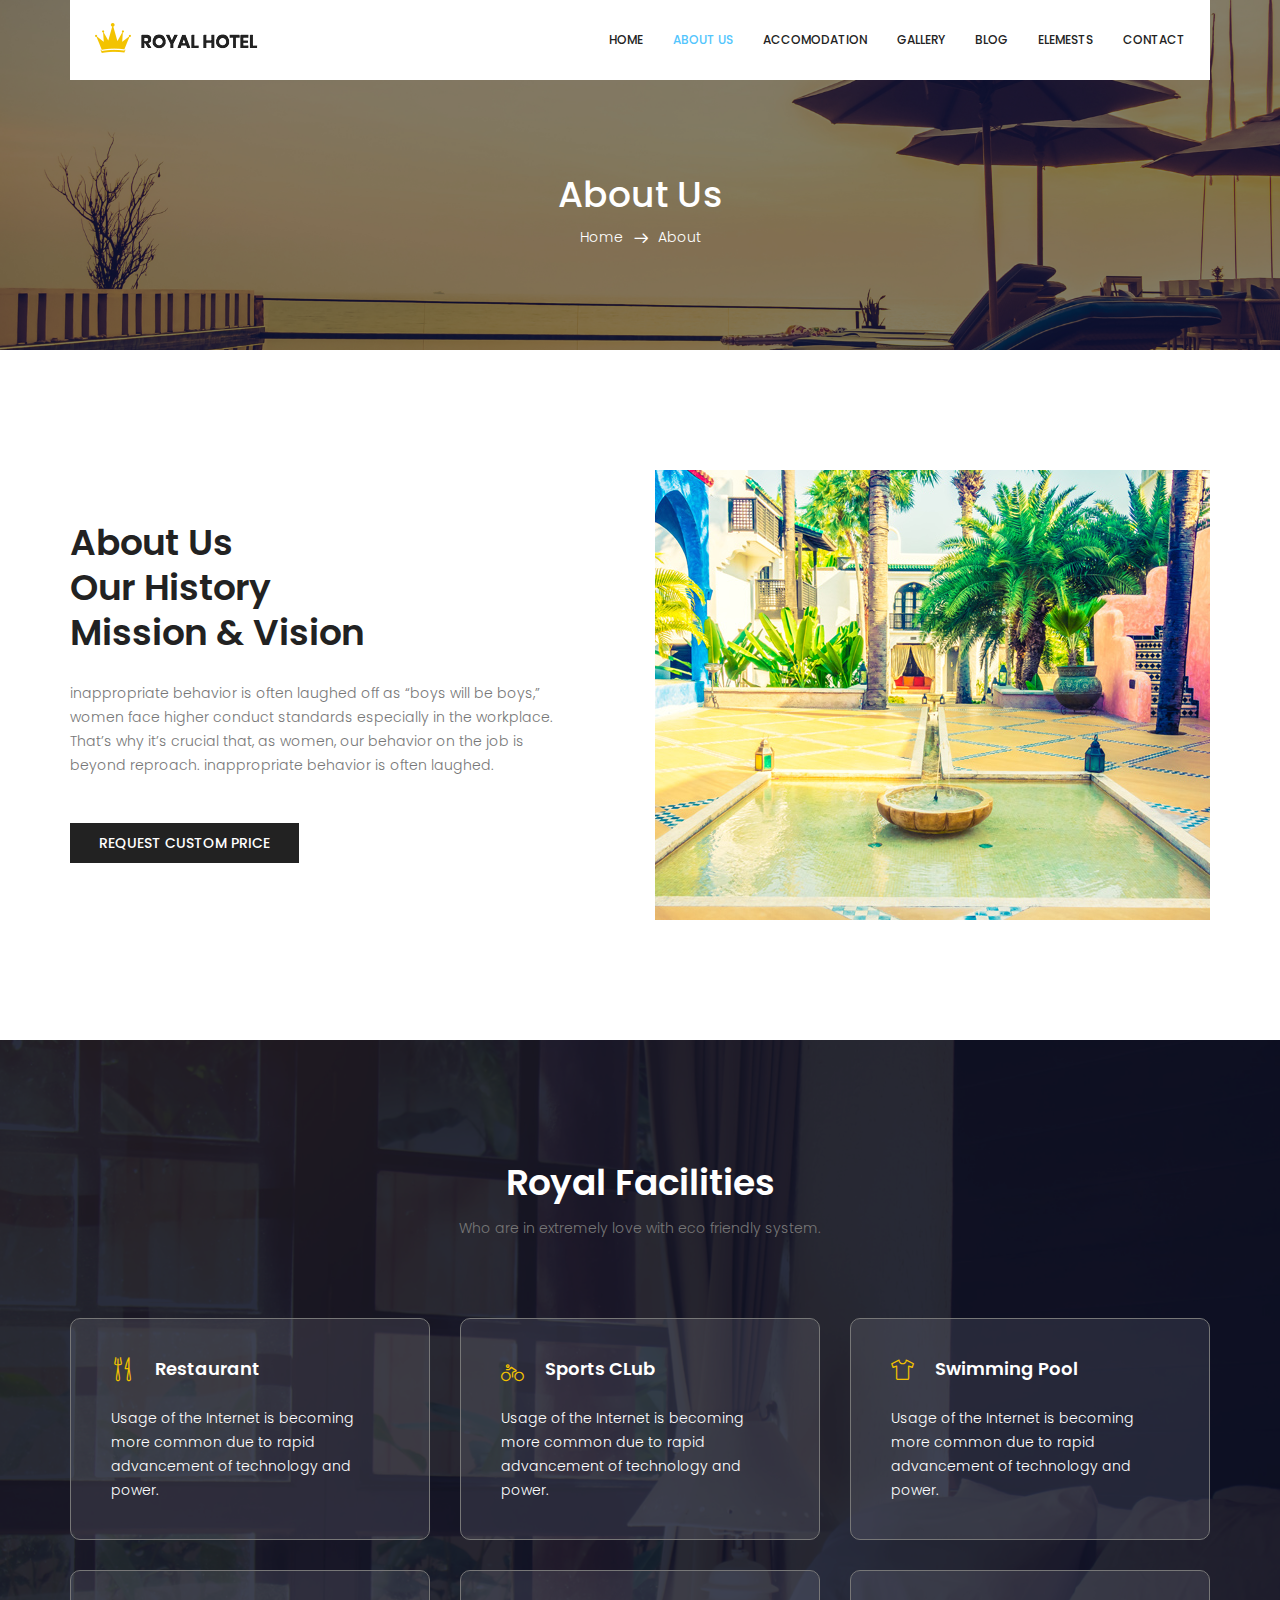
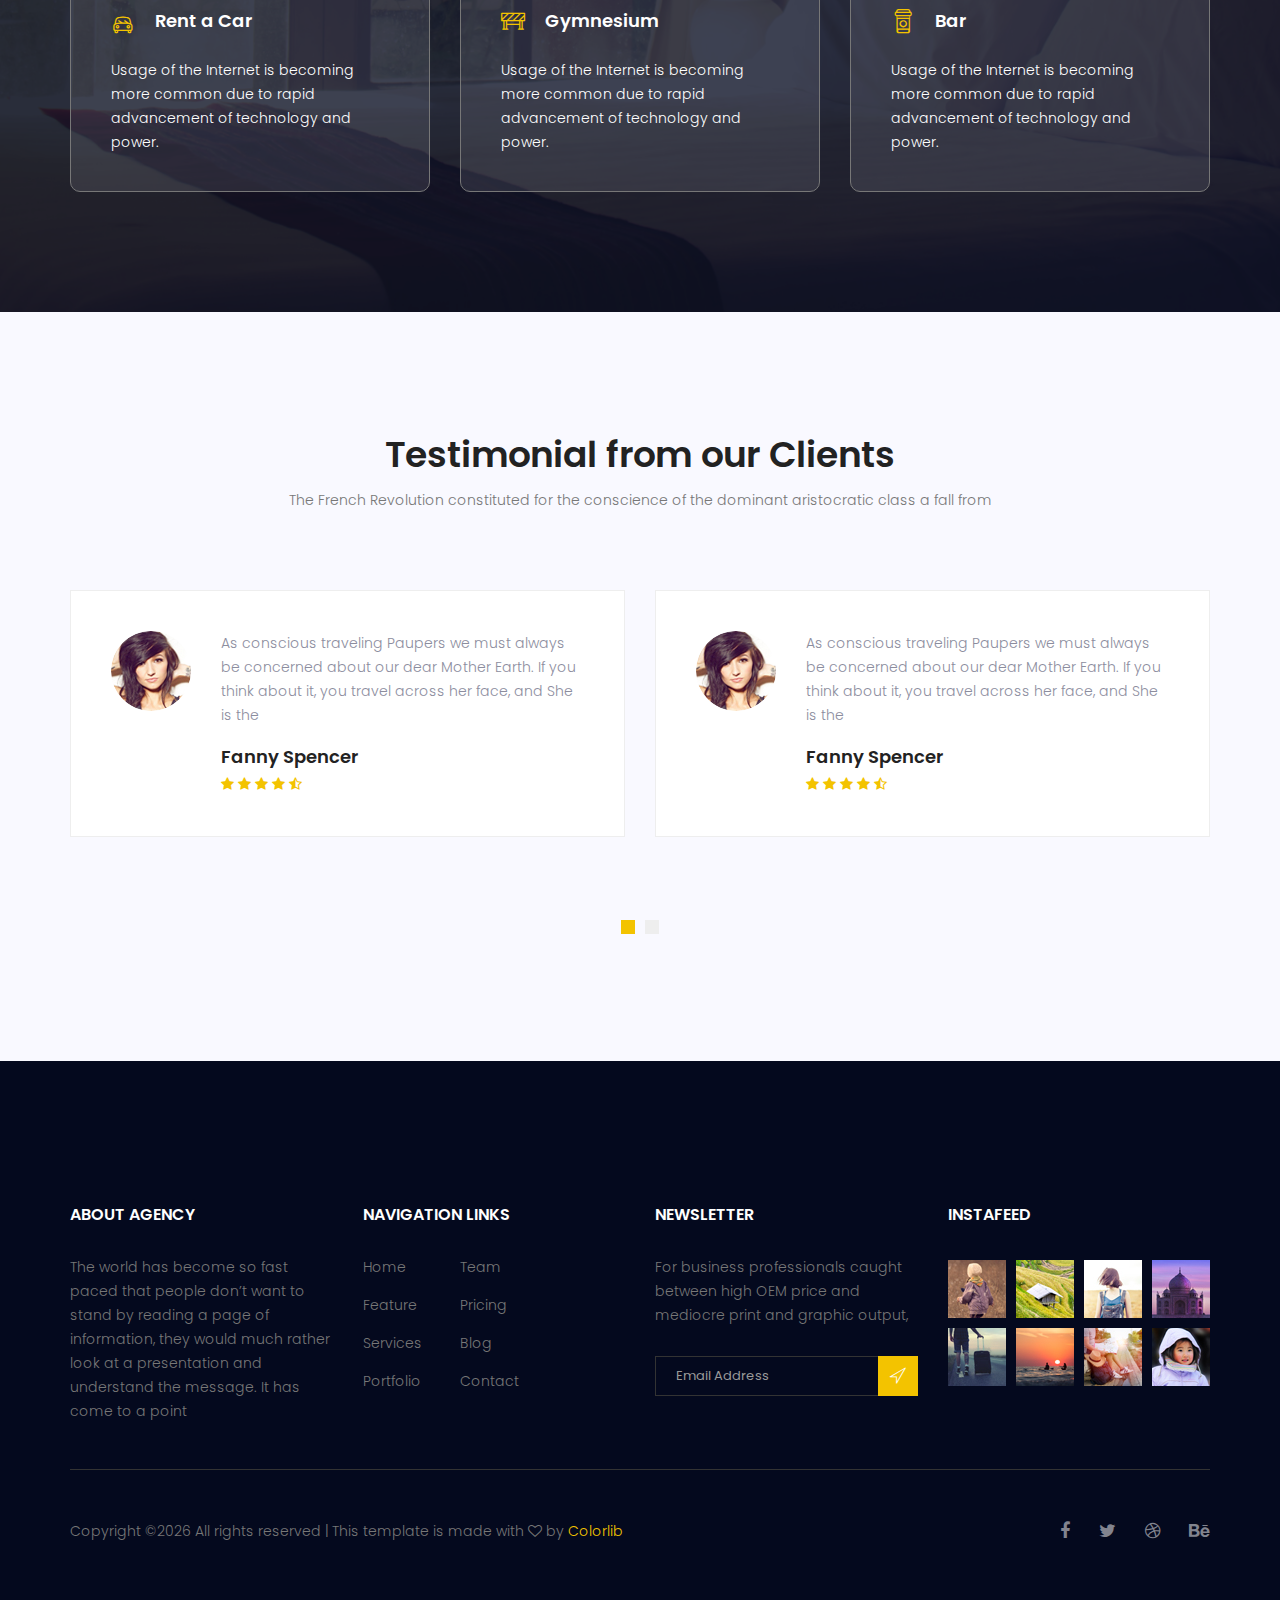
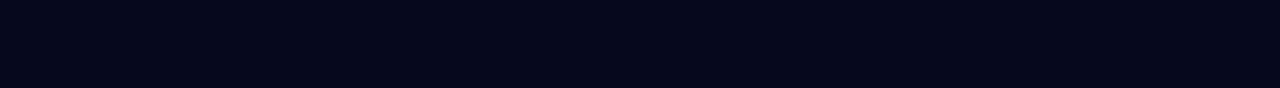
==== about.html @ d8315444 "Add files via upload" ====
<!doctype html>
<html lang="en">
    <head>
        <!-- Required meta tags -->
        <meta charset="utf-8">
        <meta name="viewport" content="width=device-width, initial-scale=1, shrink-to-fit=no">
        <link rel="icon" href="image/favicon.png" type="image/png">
        <title>Royal Hotel</title>
        <!-- Bootstrap CSS -->
        <link rel="stylesheet" href="css/bootstrap.css">
        <link rel="stylesheet" href="vendors/linericon/style.css">
        <link rel="stylesheet" href="css/font-awesome.min.css">
        <link rel="stylesheet" href="vendors/bootstrap-datepicker/bootstrap-datetimepicker.min.css">
        <link rel="stylesheet" href="vendors/nice-select/css/nice-select.css">
        <link rel="stylesheet" href="vendors/owl-carousel/owl.carousel.min.css">
        <!-- main css -->
        <link rel="stylesheet" href="css/style.css">
        <link rel="stylesheet" href="css/responsive.css">
    </head>
    <body>
        <!--================Header Area =================-->
        <header class="header_area">
            <div class="container">
                <nav class="navbar navbar-expand-lg navbar-light">
                    <!-- Brand and toggle get grouped for better mobile display -->
                    <a class="navbar-brand logo_h" href="index.html"><img src="image/Logo.png" alt=""></a>
                    <button class="navbar-toggler" type="button" data-toggle="collapse" data-target="#navbarSupportedContent" aria-controls="navbarSupportedContent" aria-expanded="false" aria-label="Toggle navigation">
                        <span class="icon-bar"></span>
                        <span class="icon-bar"></span>
                        <span class="icon-bar"></span>
                    </button>
                    <!-- Collect the nav links, forms, and other content for toggling -->
                    <div class="collapse navbar-collapse offset" id="navbarSupportedContent">
                        <ul class="nav navbar-nav menu_nav ml-auto">
                            <li class="nav-item"><a class="nav-link" href="index.html">Home</a></li> 
                            <li class="nav-item active"><a class="nav-link" href="about.html">About us</a></li>
                            <li class="nav-item"><a class="nav-link" href="accomodation.html">Accomodation</a></li>
                            <li class="nav-item"><a class="nav-link" href="gallery.html">Gallery</a></li>
                            <li class="nav-item submenu dropdown">
                                <a href="#" class="nav-link dropdown-toggle" data-toggle="dropdown" role="button" aria-haspopup="true" aria-expanded="false">Blog</a>
                                <ul class="dropdown-menu">
                                    <li class="nav-item"><a class="nav-link" href="blog.html">Blog</a></li>
                                    <li class="nav-item"><a class="nav-link" href="blog-single.html">Blog Details</a></li>
                                </ul>
                            </li> 
                            <li class="nav-item"><a class="nav-link" href="elements.html">Elemests</a></li>
                            <li class="nav-item"><a class="nav-link" href="contact.html">Contact</a></li>
                        </ul>
                    </div> 
                </nav>
            </div>
        </header>
        <!--================Header Area =================-->
        
        <!--================Breadcrumb Area =================-->
        <section class="breadcrumb_area">
            <div class="overlay bg-parallax" data-stellar-ratio="0.8" data-stellar-vertical-offset="0" data-background=""></div>
            <div class="container">
                <div class="page-cover text-center">
                    <h2 class="page-cover-tittle">About Us</h2>
                    <ol class="breadcrumb">
                        <li><a href="index.html">Home</a></li>
                        <li class="active">About</li>
                    </ol>
                </div>
            </div>
        </section>
        <!--================Breadcrumb Area =================-->
        
        <!--================ About History Area  =================-->
        <section class="about_history_area section_gap">
            <div class="container">
                <div class="row">
                    <div class="col-md-6 d_flex align-items-center">
                        <div class="about_content ">
                            <h2 class="title title_color">About Us <br>Our History<br>Mission & Vision</h2>
                            <p>inappropriate behavior is often laughed off as “boys will be boys,” women face higher conduct standards especially in the workplace. That’s why it’s crucial that, as women, our behavior on the job is beyond reproach. inappropriate behavior is often laughed.</p>
                            <a href="#" class="button_hover theme_btn_two">Request Custom Price</a>
                        </div>
                    </div>
                    <div class="col-md-6">
                        <img class="img-fluid" src="image/about_bg.jpg" alt="img">
                    </div>
                </div>
            </div>
        </section>
        <!--================ About History Area  =================-->
        
        <!--================ Facilities Area  =================-->
        <section class="facilities_area section_gap">
            <div class="overlay bg-parallax" data-stellar-ratio="0.8" data-stellar-vertical-offset="0" data-background="">  
            </div>
            <div class="container">
                <div class="section_title text-center">
                    <h2 class="title_w">Royal Facilities</h2>
                    <p>Who are in extremely love with eco friendly system.</p>
                </div>
                <div class="row mb_30">
                    <div class="col-lg-4 col-md-6">
                        <div class="facilities_item">
                            <h4 class="sec_h4"><i class="lnr lnr-dinner"></i>Restaurant</h4>
                            <p>Usage of the Internet is becoming more common due to rapid advancement of technology and power.</p>
                        </div>
                    </div>
                    <div class="col-lg-4 col-md-6">
                        <div class="facilities_item">
                            <h4 class="sec_h4"><i class="lnr lnr-bicycle"></i>Sports CLub</h4>
                            <p>Usage of the Internet is becoming more common due to rapid advancement of technology and power.</p>
                        </div>
                    </div>
                    <div class="col-lg-4 col-md-6">
                        <div class="facilities_item">
                            <h4 class="sec_h4"><i class="lnr lnr-shirt"></i>Swimming Pool</h4>
                            <p>Usage of the Internet is becoming more common due to rapid advancement of technology and power.</p>
                        </div>
                    </div>
                    <div class="col-lg-4 col-md-6">
                        <div class="facilities_item">
                            <h4 class="sec_h4"><i class="lnr lnr-car"></i>Rent a Car</h4>
                            <p>Usage of the Internet is becoming more common due to rapid advancement of technology and power.</p>
                        </div>
                    </div>
                    <div class="col-lg-4 col-md-6">
                        <div class="facilities_item">
                            <h4 class="sec_h4"><i class="lnr lnr-construction"></i>Gymnesium</h4>
                            <p>Usage of the Internet is becoming more common due to rapid advancement of technology and power.</p>
                        </div>
                    </div>
                    <div class="col-lg-4 col-md-6">
                        <div class="facilities_item">
                            <h4 class="sec_h4"><i class="lnr lnr-coffee-cup"></i>Bar</h4>
                            <p>Usage of the Internet is becoming more common due to rapid advancement of technology and power.</p>
                        </div>
                    </div>
                </div>
            </div>
        </section>
        <!--================ Facilities Area  =================-->
        
        <!--================ Testimonial Area  =================-->
        <section class="testimonial_area section_gap">
            <div class="container">
                <div class="section_title text-center">
                    <h2 class="title_color">Testimonial from our Clients</h2>
                    <p>The French Revolution constituted for the conscience of the dominant aristocratic class a fall from </p>
                </div>
                <div class="testimonial_slider owl-carousel">
                    <div class="media testimonial_item">
                        <img class="rounded-circle" src="image/testtimonial-1.jpg" alt="">
                        <div class="media-body">
                            <p>As conscious traveling Paupers we must always be concerned about our dear Mother Earth. If you think about it, you travel across her face, and She is the </p>
                            <a href="#"><h4 class="sec_h4">Fanny Spencer</h4></a>
                            <div class="star">
                                <a href="#"><i class="fa fa-star"></i></a>
                                <a href="#"><i class="fa fa-star"></i></a>
                                <a href="#"><i class="fa fa-star"></i></a>
                                <a href="#"><i class="fa fa-star"></i></a>
                                <a href="#"><i class="fa fa-star-half-o"></i></a>
                            </div>
                        </div>
                    </div>    
                    <div class="media testimonial_item">
                        <img class="rounded-circle" src="image/testtimonial-1.jpg" alt="">
                        <div class="media-body">
                            <p>As conscious traveling Paupers we must always be concerned about our dear Mother Earth. If you think about it, you travel across her face, and She is the </p>
                            <a href="#"><h4 class="sec_h4">Fanny Spencer</h4></a>
                            <div class="star">
                                <a href="#"><i class="fa fa-star"></i></a>
                                <a href="#"><i class="fa fa-star"></i></a>
                                <a href="#"><i class="fa fa-star"></i></a>
                                <a href="#"><i class="fa fa-star"></i></a>
                                <a href="#"><i class="fa fa-star-half-o"></i></a>
                            </div>
                        </div>
                    </div>
                    <div class="media testimonial_item">
                        <img class="rounded-circle" src="image/testtimonial-1.jpg" alt="">
                        <div class="media-body">
                            <p>As conscious traveling Paupers we must always be concerned about our dear Mother Earth. If you think about it, you travel across her face, and She is the </p>
                            <a href="#"><h4 class="sec_h4">Fanny Spencer</h4></a>
                            <div class="star">
                                <a href="#"><i class="fa fa-star"></i></a>
                                <a href="#"><i class="fa fa-star"></i></a>
                                <a href="#"><i class="fa fa-star"></i></a>
                                <a href="#"><i class="fa fa-star"></i></a>
                                <a href="#"><i class="fa fa-star-half-o"></i></a>
                            </div>
                        </div>
                    </div>    
                    <div class="media testimonial_item">
                        <img class="rounded-circle" src="image/testtimonial-1.jpg" alt="">
                        <div class="media-body">
                            <p>As conscious traveling Paupers we must always be concerned about our dear Mother Earth. If you think about it, you travel across her face, and She is the </p>
                            <a href="#"><h4 class="sec_h4">Fanny Spencer</h4></a>
                            <div class="star">
                                <a href="#"><i class="fa fa-star"></i></a>
                                <a href="#"><i class="fa fa-star"></i></a>
                                <a href="#"><i class="fa fa-star"></i></a>
                                <a href="#"><i class="fa fa-star"></i></a>
                                <a href="#"><i class="fa fa-star-half-o"></i></a>
                            </div>
                        </div>
                    </div>
                </div>
            </div>
        </section>
        <!--================ Testimonial Area  =================-->
        
        <!--================ start footer Area  =================-->	
        <footer class="footer-area section_gap">
            <div class="container">
                <div class="row">
                    <div class="col-lg-3  col-md-6 col-sm-6">
                        <div class="single-footer-widget">
                            <h6 class="footer_title">About Agency</h6>
                            <p>The world has become so fast paced that people don’t want to stand by reading a page of information, they would much rather look at a presentation and understand the message. It has come to a point </p>
                        </div>
                    </div>
                    <div class="col-lg-3 col-md-6 col-sm-6">
                        <div class="single-footer-widget">
                            <h6 class="footer_title">Navigation Links</h6>
                            <div class="row">
                                <div class="col-4">
                                    <ul class="list_style">
                                        <li><a href="#">Home</a></li>
                                        <li><a href="#">Feature</a></li>
                                        <li><a href="#">Services</a></li>
                                        <li><a href="#">Portfolio</a></li>
                                    </ul>
                                </div>
                                <div class="col-4">
                                    <ul class="list_style">
                                        <li><a href="#">Team</a></li>
                                        <li><a href="#">Pricing</a></li>
                                        <li><a href="#">Blog</a></li>
                                        <li><a href="#">Contact</a></li>
                                    </ul>
                                </div>										
                            </div>							
                        </div>
                    </div>							
                    <div class="col-lg-3 col-md-6 col-sm-6">
                        <div class="single-footer-widget">
                            <h6 class="footer_title">Newsletter</h6>
                            <p>For business professionals caught between high OEM price and mediocre print and graphic output, </p>		
                            <div id="mc_embed_signup">
                                <form target="_blank" action="https://spondonit.us12.list-manage.com/subscribe/post?u=1462626880ade1ac87bd9c93a&amp;id=92a4423d01" method="get" class="subscribe_form relative">
                                    <div class="input-group d-flex flex-row">
                                        <input name="EMAIL" placeholder="Email Address" onfocus="this.placeholder = ''" onblur="this.placeholder = 'Email Address '" required="" type="email">
                                        <button class="btn sub-btn"><span class="lnr lnr-location"></span></button>		
                                    </div>									
                                    <div class="mt-10 info"></div>
                                </form>
                            </div>
                        </div>
                    </div>
                    <div class="col-lg-3 col-md-6 col-sm-6">
                        <div class="single-footer-widget instafeed">
                            <h6 class="footer_title">InstaFeed</h6>
                            <ul class="list_style instafeed d-flex flex-wrap">
                                <li><img src="image/instagram/Image-01.jpg" alt=""></li>
                                <li><img src="image/instagram/Image-02.jpg" alt=""></li>
                                <li><img src="image/instagram/Image-03.jpg" alt=""></li>
                                <li><img src="image/instagram/Image-04.jpg" alt=""></li>
                                <li><img src="image/instagram/Image-05.jpg" alt=""></li>
                                <li><img src="image/instagram/Image-06.jpg" alt=""></li>
                                <li><img src="image/instagram/Image-07.jpg" alt=""></li>
                                <li><img src="image/instagram/Image-08.jpg" alt=""></li>
                            </ul>
                        </div>
                    </div>						
                </div>
                <div class="border_line"></div>
                <div class="row footer-bottom d-flex justify-content-between align-items-center">
                    <p class="col-lg-8 col-sm-12 footer-text m-0"><!-- Link back to Colorlib can't be removed. Template is licensed under CC BY 3.0. -->
Copyright &copy;<script>document.write(new Date().getFullYear());</script> All rights reserved | This template is made with <i class="fa fa-heart-o" aria-hidden="true"></i> by <a href="https://colorlib.com" target="_blank">Colorlib</a>
<!-- Link back to Colorlib can't be removed. Template is licensed under CC BY 3.0. --></p>
                    <div class="col-lg-4 col-sm-12 footer-social">
                        <a href="#"><i class="fa fa-facebook"></i></a>
                        <a href="#"><i class="fa fa-twitter"></i></a>
                        <a href="#"><i class="fa fa-dribbble"></i></a>
                        <a href="#"><i class="fa fa-behance"></i></a>
                    </div>
                </div>
            </div>
        </footer>
		<!--================ End footer Area  =================-->
        
        
        <!-- Optional JavaScript -->
        <!-- jQuery first, then Popper.js, then Bootstrap JS -->
        <script src="js/jquery-3.2.1.min.js"></script>
        <script src="js/popper.js"></script>
        <script src="js/bootstrap.min.js"></script>
        <script src="vendors/owl-carousel/owl.carousel.min.js"></script>
        <script src="js/jquery.ajaxchimp.min.js"></script>
        <script src="vendors/bootstrap-datepicker/bootstrap-datetimepicker.min.js"></script>
        <script src="vendors/nice-select/js/jquery.nice-select.js"></script>
        <script src="js/mail-script.js"></script>
        <script src="js/stellar.js"></script>
        <script src="vendors/lightbox/simpleLightbox.min.js"></script>
        <script src="js/custom.js"></script>
    </body>
</html>
---- vendors/linericon/style.css ----
@font-face {
	font-family: 'Linearicons-Free';
	src:url('fonts/Linearicons-Free.eot?w118d');
	src:url('fonts/Linearicons-Free.eot?#iefixw118d') format('embedded-opentype'),
		url('fonts/Linearicons-Free.woff2?w118d') format('woff2'),
		url('fonts/Linearicons-Free.woff?w118d') format('woff'),
		url('fonts/Linearicons-Free.ttf?w118d') format('truetype'),
		url('fonts/Linearicons-Free.svg?w118d#Linearicons-Free') format('svg');
	font-weight: normal;
	font-style: normal;
}

.lnr {
	font-family: 'Linearicons-Free';
	speak: none;
	font-style: normal;
	font-weight: normal;
	font-variant: normal;
	text-transform: none;
	line-height: 1;

	/* Better Font Rendering =========== */
	-webkit-font-smoothing: antialiased;
	-moz-osx-font-smoothing: grayscale;
}

.lnr-home:before {
	content: "\e800";
}
.lnr-apartment:before {
	content: "\e801";
}
.lnr-pencil:before {
	content: "\e802";
}
.lnr-magic-wand:before {
	content: "\e803";
}
.lnr-drop:before {
	content: "\e804";
}
.lnr-lighter:before {
	content: "\e805";
}
.lnr-poop:before {
	content: "\e806";
}
.lnr-sun:before {
	content: "\e807";
}
.lnr-moon:before {
	content: "\e808";
}
.lnr-cloud:before {
	content: "\e809";
}
.lnr-cloud-upload:before {
	content: "\e80a";
}
.lnr-cloud-download:before {
	content: "\e80b";
}
.lnr-cloud-sync:before {
	content: "\e80c";
}
.lnr-cloud-check:before {
	content: "\e80d";
}
.lnr-database:before {
	content: "\e80e";
}
.lnr-lock:before {
	content: "\e80f";
}
.lnr-cog:before {
	content: "\e810";
}
.lnr-trash:before {
	content: "\e811";
}
.lnr-dice:before {
	content: "\e812";
}
.lnr-heart:before {
	content: "\e813";
}
.lnr-star:before {
	content: "\e814";
}
.lnr-star-half:before {
	content: "\e815";
}
.lnr-star-empty:before {
	content: "\e816";
}
.lnr-flag:before {
	content: "\e817";
}
.lnr-envelope:before {
	content: "\e818";
}
.lnr-paperclip:before {
	content: "\e819";
}
.lnr-inbox:before {
	content: "\e81a";
}
.lnr-eye:before {
	content: "\e81b";
}
.lnr-printer:before {
	content: "\e81c";
}
.lnr-file-empty:before {
	content: "\e81d";
}
.lnr-file-add:before {
	content: "\e81e";
}
.lnr-enter:before {
	content: "\e81f";
}
.lnr-exit:before {
	content: "\e820";
}
.lnr-graduation-hat:before {
	content: "\e821";
}
.lnr-license:before {
	content: "\e822";
}
.lnr-music-note:before {
	content: "\e823";
}
.lnr-film-play:before {
	content: "\e824";
}
.lnr-camera-video:before {
	content: "\e825";
}
.lnr-camera:before {
	content: "\e826";
}
.lnr-picture:before {
	content: "\e827";
}
.lnr-book:before {
	content: "\e828";
}
.lnr-bookmark:before {
	content: "\e829";
}
.lnr-user:before {
	content: "\e82a";
}
.lnr-users:before {
	content: "\e82b";
}
.lnr-shirt:before {
	content: "\e82c";
}
.lnr-store:before {
	content: "\e82d";
}
.lnr-cart:before {
	content: "\e82e";
}
.lnr-tag:before {
	content: "\e82f";
}
.lnr-phone-handset:before {
	content: "\e830";
}
.lnr-phone:before {
	content: "\e831";
}
.lnr-pushpin:before {
	content: "\e832";
}
.lnr-map-marker:before {
	content: "\e833";
}
.lnr-map:before {
	content: "\e834";
}
.lnr-location:before {
	content: "\e835";
}
.lnr-calendar-full:before {
	content: "\e836";
}
.lnr-keyboard:before {
	content: "\e837";
}
.lnr-spell-check:before {
	content: "\e838";
}
.lnr-screen:before {
	content: "\e839";
}
.lnr-smartphone:before {
	content: "\e83a";
}
.lnr-tablet:before {
	content: "\e83b";
}
.lnr-laptop:before {
	content: "\e83c";
}
.lnr-laptop-phone:before {
	content: "\e83d";
}
.lnr-power-switch:before {
	content: "\e83e";
}
.lnr-bubble:before {
	content: "\e83f";
}
.lnr-heart-pulse:before {
	content: "\e840";
}
.lnr-construction:before {
	content: "\e841";
}
.lnr-pie-chart:before {
	content: "\e842";
}
.lnr-chart-bars:before {
	content: "\e843";
}
.lnr-gift:before {
	content: "\e844";
}
.lnr-diamond:before {
	content: "\e845";
}
.lnr-linearicons:before {
	content: "\e846";
}
.lnr-dinner:before {
	content: "\e847";
}
.lnr-coffee-cup:before {
	content: "\e848";
}
.lnr-leaf:before {
	content: "\e849";
}
.lnr-paw:before {
	content: "\e84a";
}
.lnr-rocket:before {
	content: "\e84b";
}
.lnr-briefcase:before {
	content: "\e84c";
}
.lnr-bus:before {
	content: "\e84d";
}
.lnr-car:before {
	content: "\e84e";
}
.lnr-train:before {
	content: "\e84f";
}
.lnr-bicycle:before {
	content: "\e850";
}
.lnr-wheelchair:before {
	content: "\e851";
}
.lnr-select:before {
	content: "\e852";
}
.lnr-earth:before {
	content: "\e853";
}
.lnr-smile:before {
	content: "\e854";
}
.lnr-sad:before {
	content: "\e855";
}
.lnr-neutral:before {
	content: "\e856";
}
.lnr-mustache:before {
	content: "\e857";
}
.lnr-alarm:before {
	content: "\e858";
}
.lnr-bullhorn:before {
	content: "\e859";
}
.lnr-volume-high:before {
	content: "\e85a";
}
.lnr-volume-medium:before {
	content: "\e85b";
}
.lnr-volume-low:before {
	content: "\e85c";
}
.lnr-volume:before {
	content: "\e85d";
}
.lnr-mic:before {
	content: "\e85e";
}
.lnr-hourglass:before {
	content: "\e85f";
}
.lnr-undo:before {
	content: "\e860";
}
.lnr-redo:before {
	content: "\e861";
}
.lnr-sync:before {
	content: "\e862";
}
.lnr-history:before {
	content: "\e863";
}
.lnr-clock:before {
	content: "\e864";
}
.lnr-download:before {
	content: "\e865";
}
.lnr-upload:before {
	content: "\e866";
}
.lnr-enter-down:before {
	content: "\e867";
}
.lnr-exit-up:before {
	content: "\e868";
}
.lnr-bug:before {
	content: "\e869";
}
.lnr-code:before {
	content: "\e86a";
}
.lnr-link:before {
	content: "\e86b";
}
.lnr-unlink:before {
	content: "\e86c";
}
.lnr-thumbs-up:before {
	content: "\e86d";
}
.lnr-thumbs-down:before {
	content: "\e86e";
}
.lnr-magnifier:before {
	content: "\e86f";
}
.lnr-cross:before {
	content: "\e870";
}
.lnr-menu:before {
	content: "\e871";
}
.lnr-list:before {
	content: "\e872";
}
.lnr-chevron-up:before {
	content: "\e873";
}
.lnr-chevron-down:before {
	content: "\e874";
}
.lnr-chevron-left:before {
	content: "\e875";
}
.lnr-chevron-right:before {
	content: "\e876";
}
.lnr-arrow-up:before {
	content: "\e877";
}
.lnr-arrow-down:before {
	content: "\e878";
}
.lnr-arrow-left:before {
	content: "\e879";
}
.lnr-arrow-right:before {
	content: "\e87a";
}
.lnr-move:before {
	content: "\e87b";
}
.lnr-warning:before {
	content: "\e87c";
}
.lnr-question-circle:before {
	content: "\e87d";
}
.lnr-menu-circle:before {
	content: "\e87e";
}
.lnr-checkmark-circle:before {
	content: "\e87f";
}
.lnr-cross-circle:before {
	content: "\e880";
}
.lnr-plus-circle:before {
	content: "\e881";
}
.lnr-circle-minus:before {
	content: "\e882";
}
.lnr-arrow-up-circle:before {
	content: "\e883";
}
.lnr-arrow-down-circle:before {
	content: "\e884";
}
.lnr-arrow-left-circle:before {
	content: "\e885";
}
.lnr-arrow-right-circle:before {
	content: "\e886";
}
.lnr-chevron-up-circle:before {
	content: "\e887";
}
.lnr-chevron-down-circle:before {
	content: "\e888";
}
.lnr-chevron-left-circle:before {
	content: "\e889";
}
.lnr-chevron-right-circle:before {
	content: "\e88a";
}
.lnr-crop:before {
	content: "\e88b";
}
.lnr-frame-expand:before {
	content: "\e88c";
}
.lnr-frame-contract:before {
	content: "\e88d";
}
.lnr-layers:before {
	content: "\e88e";
}
.lnr-funnel:before {
	content: "\e88f";
}
.lnr-text-format:before {
	content: "\e890";
}
.lnr-text-format-remove:before {
	content: "\e891";
}
.lnr-text-size:before {
	content: "\e892";
}
.lnr-bold:before {
	content: "\e893";
}
.lnr-italic:before {
	content: "\e894";
}
.lnr-underline:before {
	content: "\e895";
}
.lnr-strikethrough:before {
	content: "\e896";
}
.lnr-highlight:before {
	content: "\e897";
}
.lnr-text-align-left:before {
	content: "\e898";
}
.lnr-text-align-center:before {
	content: "\e899";
}
.lnr-text-align-right:before {
	content: "\e89a";
}
.lnr-text-align-justify:before {
	content: "\e89b";
}
.lnr-line-spacing:before {
	content: "\e89c";
}
.lnr-indent-increase:before {
	content: "\e89d";
}
.lnr-indent-decrease:before {
	content: "\e89e";
}
.lnr-pilcrow:before {
	content: "\e89f";
}
.lnr-direction-ltr:before {
	content: "\e8a0";
}
.lnr-direction-rtl:before {
	content: "\e8a1";
}
.lnr-page-break:before {
	content: "\e8a2";
}
.lnr-sort-alpha-asc:before {
	content: "\e8a3";
}
.lnr-sort-amount-asc:before {
	content: "\e8a4";
}
.lnr-hand:before {
	content: "\e8a5";
}
.lnr-pointer-up:before {
	content: "\e8a6";
}
.lnr-pointer-right:before {
	content: "\e8a7";
}
.lnr-pointer-down:before {
	content: "\e8a8";
}
.lnr-pointer-left:before {
	content: "\e8a9";
}
---- vendors/nice-select/css/nice-select.css ----
.nice-select {
  -webkit-tap-highlight-color: transparent;
  background-color: #fff;
  border-radius: 5px;
  border: solid 1px #e8e8e8;
  box-sizing: border-box;
  clear: both;
  cursor: pointer;
  display: block;
  float: left;
  font-family: inherit;
  font-size: 14px;
  font-weight: normal;
  height: 42px;
  line-height: 40px;
  outline: none;
  padding-left: 18px;
  padding-right: 30px;
  position: relative;
  text-align: left !important;
  -webkit-transition: all 0.2s ease-in-out;
  transition: all 0.2s ease-in-out;
  -webkit-user-select: none;
     -moz-user-select: none;
      -ms-user-select: none;
          user-select: none;
  white-space: nowrap;
  width: auto; }
  .nice-select:hover {
    border-color: #dbdbdb; }
  .nice-select:active, .nice-select.open, .nice-select:focus {
    border-color: #999; }
  .nice-select:after {
    border-bottom: 2px solid #999;
    border-right: 2px solid #999;
    content: '';
    display: block;
    height: 5px;
    margin-top: -4px;
    pointer-events: none;
    position: absolute;
    right: 12px;
    top: 50%;
    -webkit-transform-origin: 66% 66%;
        -ms-transform-origin: 66% 66%;
            transform-origin: 66% 66%;
    -webkit-transform: rotate(45deg);
        -ms-transform: rotate(45deg);
            transform: rotate(45deg);
    -webkit-transition: all 0.15s ease-in-out;
    transition: all 0.15s ease-in-out;
    width: 5px; }
  .nice-select.open:after {
    -webkit-transform: rotate(-135deg);
        -ms-transform: rotate(-135deg);
            transform: rotate(-135deg); }
  .nice-select.open .list {
    opacity: 1;
    pointer-events: auto;
    -webkit-transform: scale(1) translateY(0);
        -ms-transform: scale(1) translateY(0);
            transform: scale(1) translateY(0); }
  .nice-select.disabled {
    border-color: #ededed;
    color: #999;
    pointer-events: none; }
    .nice-select.disabled:after {
      border-color: #cccccc; }
  .nice-select.wide {
    width: 100%; }
    .nice-select.wide .list {
      left: 0 !important;
      right: 0 !important; }
  .nice-select.right {
    float: right; }
    .nice-select.right .list {
      left: auto;
      right: 0; }
  .nice-select.small {
    font-size: 12px;
    height: 36px;
    line-height: 34px; }
    .nice-select.small:after {
      height: 4px;
      width: 4px; }
    .nice-select.small .option {
      line-height: 34px;
      min-height: 34px; }
  .nice-select .list {
    background-color: #fff;
    border-radius: 5px;
    box-shadow: 0 0 0 1px rgba(68, 68, 68, 0.11);
    box-sizing: border-box;
    margin-top: 4px;
    opacity: 0;
    overflow: hidden;
    padding: 0;
    pointer-events: none;
    position: absolute;
    top: 100%;
    left: 0;
    -webkit-transform-origin: 50% 0;
        -ms-transform-origin: 50% 0;
            transform-origin: 50% 0;
    -webkit-transform: scale(0.75) translateY(-21px);
        -ms-transform: scale(0.75) translateY(-21px);
            transform: scale(0.75) translateY(-21px);
    -webkit-transition: all 0.2s cubic-bezier(0.5, 0, 0, 1.25), opacity 0.15s ease-out;
    transition: all 0.2s cubic-bezier(0.5, 0, 0, 1.25), opacity 0.15s ease-out;
    z-index: 9; }
    .nice-select .list:hover .option:not(:hover) {
      background-color: transparent !important; }
  .nice-select .option {
    cursor: pointer;
    font-weight: 400;
    line-height: 40px;
    list-style: none;
    min-height: 40px;
    outline: none;
    padding-left: 18px;
    padding-right: 29px;
    text-align: left;
    -webkit-transition: all 0.2s;
    transition: all 0.2s; }
    .nice-select .option:hover, .nice-select .option.focus, .nice-select .option.selected.focus {
      background-color: #f6f6f6; }
    .nice-select .option.selected {
      font-weight: bold; }
    .nice-select .option.disabled {
      background-color: transparent;
      color: #999;
      cursor: default; }

.no-csspointerevents .nice-select .list {
  display: none; }

.no-csspointerevents .nice-select.open .list {
  display: block; }
---- css/style.css ----
/*----------------------------------------------------
@File: Default Styles
@Author: Rocky
@URL: http://wethemez.com
Author E-mail: rockybd1995@gmail.com

This file contains the styling for the actual theme, this
is the file you need to edit to change the look of the
theme.
---------------------------------------------------- */
/*=====================================================================
@Template Name: Royal Hotel
@Author: Rocky
@Developed By: Rocky
@Developer URL: http://rocky.wethemez.com
Author E-mail: rockybd1995@gmail.com

@Default Styles

Table of Content:
01/ Variables
02/ predefin
03/ header
04/ button
05/ banner
06/ breadcrumb
07/ about
08/ team
09/ project 
10/ price 
11/ team 
12/ blog 
13/ video  
14/ features  
15/ career  
16/ contact 
17/ footer

=====================================================================*/
/*----------------------------------------------------*/
/*font Variables*/
/*Color Variables*/
/*=================== fonts ====================*/
@import url("https://fonts.googleapis.com/css?family=Poppins:300,400,500,600,700");
.col-md-offset-right-1, .col-lg-offset-right-1 {
  margin-right: 8.33333333%;
}

@import url('https://fonts.googleapis.com/css2?family=Orbitron:wght@400..900&display=swap');


/*---------------------------------------------------- */
/*----------------------------------------------------*/


.orbitron-h2 {
  font-family: "Orbitron", sans-serif;
  font-optical-sizing: auto;
  font-weight: 400;
  font-style: normal;
}

.list_style {
  list-style: none;
  margin: 0px;
  padding: 0px;
}

a {
  text-decoration: none;
  -webkit-transition: all 0.3s ease-in-out;
  -o-transition: all 0.3s ease-in-out;
  transition: all 0.3s ease-in-out;
}

a:hover, a:focus {
  text-decoration: none;
  outline: none;
}

.row.m0 {
  margin: 0px;
}

.p0 {
  padding: 0px;
}

.mt-30 {
  margin-top: 30px;
}

.mt-25 {
  margin-top: 25px;
}

body {
  line-height: 24px;
  font-size: 14px;
  font-family: "Poppins", sans-serif;
  font-weight: 300;
  color: #777777;
}

section {
  background: #fff;
}

h1, h3, h4, h5, h6 {
  font-family: "Poppins", sans-serif;
  font-weight: 600;
}

button:focus {
  outline: none;
}

@media (min-width: 1200px) {
  .container {
    max-width: 1170px;
  }
}

.section_gap {
  padding: 120px 0;
}

.d_flex {
  display: -webkit-box;
  display: -ms-flexbox;
  display: flex;
}

.row_reverse {
  -webkit-box-orient: horizontal;
  -webkit-box-direction: reverse;
  -ms-flex-direction: row-reverse;
  flex-direction: row-reverse;
}

.mb_30 {
  margin-bottom: -30px;
}

.section_title {
  margin-bottom: 75px;
}

.section_title h2 {
  font-size: 36px;
  line-height: 45px;
  font-weight: 600;
}

.section_title p {
  font-size: 14px;
  line-height: 30px;
  color: #777777;
  margin-bottom: 0px;
}

.title_color {
  color: #222222;
}

.title_w {
  color: #fff;
}

.title {
  font-size: 36px;
  line-height: 45px;
  font-weight: 600;
}

/*---------------------------------------------------- */
/*----------------------------------------------------*/
.theme_btn {
  font-size: 14px;
  line-height: 30px;
  text-transform: uppercase;
  color: #fff;
  font-weight: 600;
  background: #f3c300;
  padding: 5px 30px;
}

.theme_btn:before {
  background: #f8b100;
}

.theme_btn:hover {
  color: #fff;
}

.white_btn {
  background: #fff;
  padding: 0px 40px;
  line-height: 40px;
  font-size: 14px;
  color: #222222;
  font-family: "Poppins", sans-serif;
  font-weight: 500;
}

.button_hover {
  border-radius: 0px;
  position: relative;
  z-index: 1;
  -webkit-transition: all 0.3s linear;
  -o-transition: all 0.3s linear;
  transition: all 0.3s linear;
  overflow: hidden;
  border: 0px;
  display: inline-block;
  text-align: center;
}

.button_hover:before {
  content: "";
  width: 100%;
  height: 100%;
  left: 0;
  top: 0;
  position: absolute;
  -webkit-transform: translateX(-100%);
  -ms-transform: translateX(-100%);
  transform: translateX(-100%);
  z-index: -1;
  background: #f8b100;
  -webkit-transition: all 0.3s linear;
  -o-transition: all 0.3s linear;
  transition: all 0.3s linear;
  opacity: 0;
}

.button_hover:hover {
  color: #fff;
}

.button_hover:hover:before {
  -webkit-transform: translateX(0);
  -ms-transform: translateX(0);
  transform: translateX(0);
  opacity: 1;
}

.theme_btn_two {
  font-size: 14px;
  font-weight: 500;
  line-height: 30px;
  background: #222222;
  color: #fff;
  text-transform: uppercase;
  padding: 5px 29px;
}

.book_now_btn {
  width: 100%;
  display: block;
  background: #f3c300;
  color: #222222;
  text-transform: uppercase;
  font-size: 14px;
  line-height: 30px;
  font-weight: 500;
  padding: 5px 20px;
}

/*---------------------------------------------------- */
/*----------------------------------------------------*/
/*============== header css =============*/
.header_area {
  position: absolute;
  top: 0;
  left: 0;
  width: 100%;
  z-index: 20;
}

.header-top {
  padding: 3px 0px;
}

.header-top a {
  color: #fff;
  -webkit-transition: all 0.3s linear;
  -o-transition: all 0.3s linear;
  transition: all 0.3s linear;
}

.header-top a:hover {
  color: #f3c300;
}

.header-top ul {
  padding-left: 0px;
  margin-bottom: 0px;
}

.header-top ul li {
  display: inline-block;
  margin-right: 15px;
}

@media (max-width: 414px) {
  .header-top ul li {
    margin-right: 0px;
  }
}

.header-top .header-top-left a {
  margin-right: 8px;
  font-size: 12px;
  font-weight: 500;
  line-height: 20px;
  display: inline-block;
}

.header-top .header-top-right {
  text-align: right;
}

.header-top .header-top-right .header-social a {
  color: #fff;
  margin-left: 15px;
  -webkit-transition: all 0.3s linear;
  -o-transition: all 0.3s linear;
  transition: all 0.3s linear;
  font-size: 14px;
}

.header-top .header-top-right .header-social a:hover {
  color: #f3c300;
}

.navbar {
  padding: 0px;
  border: 0px;
  border-radius: 0px;
}

.navbar {
  background: #fff;
  padding: 0px 25px;
}

.navbar .logo_h {
  padding-top: 0px;
}

.navbar .menu_nav .nav-item .nav-link {
  font: 500 12px/80px "Poppins", sans-serif;
  color: #222222;
  text-transform: uppercase;
  padding: 0px;
}

.navbar .menu_nav .nav-item .nav-link:after {
  display: none;
}

.navbar .menu_nav .nav-item:hover .nav-link, .navbar .menu_nav .nav-item.active .nav-link {
  color: #52c5fd;
}

.navbar .menu_nav .nav-item.submenu {
  position: relative;
}

.navbar .menu_nav .nav-item.submenu ul {
  border: none;
  padding: 0px;
  border-radius: 0px;
  -webkit-box-shadow: none;
  box-shadow: none;
  margin: 0px;
  background: transparent;
}

@media (min-width: 992px) {
  .navbar .menu_nav .nav-item.submenu ul {
    position: absolute;
    top: 100%;
    left: 0px;
    min-width: 220px;
    text-align: left;
    opacity: 0;
    -webkit-transition: all 300ms ease-in;
    -o-transition: all 300ms ease-in;
    transition: all 300ms ease-in;
    visibility: hidden;
    display: block;
    border: none;
    padding: 0px;
    border-radius: 0px;
  }
}

.navbar .menu_nav .nav-item.submenu ul:before {
  content: "";
  width: 0;
  height: 0;
  border-style: solid;
  border-width: 10px 10px 0 10px;
  border-color: #eeeeee transparent transparent transparent;
  position: absolute;
  right: 24px;
  top: 45px;
  z-index: 3;
  opacity: 0;
  -webkit-transition: all 400ms linear;
  -o-transition: all 400ms linear;
  transition: all 400ms linear;
}

.navbar .menu_nav .nav-item.submenu ul .nav-item {
  display: block;
  float: none;
  margin-right: 0px;
  border-bottom: 1px solid #ededed;
  margin-left: 0px;
  background: #fff;
  -webkit-transition: all 0.4s linear;
  -o-transition: all 0.4s linear;
  transition: all 0.4s linear;
}

@media (min-width: 992px) {
  .navbar .menu_nav .nav-item.submenu ul .nav-item {
    margin-top: 10px;
  }
}

.navbar .menu_nav .nav-item.submenu ul .nav-item .nav-link {
  line-height: 45px;
  color: #222222;
  padding: 0px 30px;
  -webkit-transition: all 150ms linear;
  -o-transition: all 150ms linear;
  transition: all 150ms linear;
  display: block;
}

.navbar .menu_nav .nav-item.submenu ul .nav-item:last-child {
  border-bottom: none;
}

.navbar .menu_nav .nav-item.submenu ul .nav-item:hover .nav-link {
  background: #f0f0f0;
  color: #52c5fd;
}

@media (min-width: 992px) {
  .navbar .menu_nav .nav-item.submenu:hover ul {
    visibility: visible;
    opacity: 1;
  }
}

.navbar .menu_nav .nav-item.submenu:hover ul .nav-item {
  margin-top: 0px;
}

.navbar .menu_nav .nav-item + li {
  margin-left: 30px;
}

.menu_two {
  background: rgba(255, 255, 255, 0.15);
}

.menu_two .menu_nav .nav-item .nav-link {
  line-height: 60px;
  color: #fff;
}

.navbar_fixed {
  position: fixed;
  width: 100%;
  left: 0;
  background: #fff;
  top: 0;
  top: -50px;
  -webkit-transform: translateY(50px);
  -ms-transform: translateY(50px);
  transform: translateY(50px);
  -webkit-box-shadow: 0 0 30px rgba(0, 0, 0, 0.1);
  box-shadow: 0 0 30px rgba(0, 0, 0, 0.1);
  transition: transform 300ms ease, background 300ms ease, -webkit-transform 300ms ease;
}

.navbar_fixed .navbar {
  background: transparent;
}

.navbar_fixed .header-top {
  display: none;
}

.navbar_fixed.header_two {
  background: rgba(34, 34, 34, 0.9);
}

/*---------------------------------------------------- */
/*----------------------------------------------------*/
/*============= Start banner_area css =============*/
.banner_area {
  background: #04091e;
  position: relative;
  z-index: 1;
}

.banner_area .bg-parallax {
  background: url("../image/banner_star_tours_travel_agency.jpg") no-repeat scroll center 0/cover;
  opacity: 0.50;
}

.banner_area .position {
  width: 100%;
  bottom: 0;
  left: 0;
  position: absolute;
}

.booking_table {
  position: relative;
  overflow: hidden;
  width: 100%;
  min-height: 800px;
}

.overlay {
  position: absolute;
  left: 0;
  right: 0;
  top: 0;
  height: 125%;
  bottom: 0;
  z-index: -1;
}

.banner_content {
  color: #fff;
  margin-bottom: 94px;
}

.banner_content h6 {
  font-size: 14px;
  line-height: 30px;
  text-transform: uppercase;
  letter-spacing: 1.4px;
  font-weight: 400;
}

.banner_content h2 {
  font-family: "Orbitron", sans-serif;
  font-size: 100px;
  line-height: 60px;
  font-weight: 700;
}

.banner_content p {
  font-weight: 300;
  font-size: 14px;
  line-height: 24px;
  padding: 10px 0px 20px;
}

/*============= End banner_area css =============*/
.hotel_booking_table {
  background: #04091e;
  -webkit-box-align: center;
  -ms-flex-align: center;
  align-items: center;
  padding: 40px 50px 30px;
  display: -webkit-box;
  display: -ms-flexbox;
  display: flex;
}

.hotel_booking_table h2 {
  font-size: 24px;
  line-height: 30px;
  color: #fff;
  text-transform: uppercase;
}

.boking_table {
  margin-left: -50px;
}

.book_tabel_item .form-group {
  margin-bottom: 0px;
}

.book_tabel_item .form-group .input-group {
  position: relative;
}

.book_tabel_item .form-group .input-group .form-control {
  border: 1px solid #2b3146;
  background: transparent;
  border-radius: 0px;
  font-size: 13px;
  line-height: 38px;
  padding: 0px 20px;
  color: #777777;
  z-index: 0;
}

.book_tabel_item .form-group .input-group .form-control.placeholder {
  color: #777777;
}

.book_tabel_item .form-group .input-group .form-control:-moz-placeholder {
  color: #777777;
}

.book_tabel_item .form-group .input-group .form-control::-moz-placeholder {
  color: #777777;
}

.book_tabel_item .form-group .input-group .form-control::-webkit-input-placeholder {
  color: #777777;
}

.book_tabel_item .form-group .input-group .form-control:focus {
  outline: none;
  -webkit-box-shadow: none;
  box-shadow: none;
}

.book_tabel_item .form-group .input-group .input-group-addon {
  background: transparent;
  padding: 0px;
  border: 0px;
  position: absolute;
  right: 20px;
  top: 50%;
  -webkit-transform: translateY(-50%);
  -ms-transform: translateY(-50%);
  transform: translateY(-50%);
  color: #777777;
  z-index: 2;
}

.book_tabel_item .input-group {
  margin-bottom: 10px;
}

.book_tabel_item .nice-select {
  background: transparent;
  border-radius: 0px;
  border: 1px solid #2b3146;
  font-size: 13px;
  line-height: 40px;
  height: 40px;
  color: #777;
}

.book_tabel_item .nice-select:after {
  content: "\e874";
  font-family: 'Linearicons-Free';
  font-size: 13px;
  color: #777777;
  border: 0px;
  top: 0;
  margin-top: 0px;
  right: 20px;
  -webkit-transform: rotate(0);
  -ms-transform: rotate(0);
  transform: rotate(0);
  -webkit-transform-origin: 0 0;
  -ms-transform-origin: 0 0;
  transform-origin: 0 0;
}

/*=========== breadcrumb_area css =============*/
.breadcrumb_area {
  position: relative;
  padding: 172px 0px 84px;
  background: #04091e;
  z-index: 1;
  overflow: hidden;
}

.breadcrumb_area .bg-parallax {
  background: url("../image/about_banner.jpg") no-repeat scroll center 0/cover;
  opacity: 0.50;
  z-index: -1;
}

.page-cover-tittle {
  display: block;
  font-size: 36px;
  line-height: 45px;
  color: #fff;
}

.breadcrumb {
  text-align: center;
  background: transparent;
  padding: 0px;
  display: inline-block;
}

.breadcrumb li {
  display: inline-block;
  color: #fff;
}

.breadcrumb li a {
  color: #fff;
}

.breadcrumb li + li:before {
  content: "\e87a";
  font-family: 'Linearicons-Free';
  font-size: 14px;
  font-weight: 600;
  vertical-align: middle;
  margin: 0px 10px 0px 7px;
}

/*============= End banner_area css =============*/
/*=============Blog Banner css =============*/
.blog_banner {
  min-height: 780px;
  overflow: hidden;
}

.blog_banner .bg-parallax {
  background: url(../image/banner/banner-1.jpg) no-repeat scroll center center;
}

.blog_banner .banner_content {
  margin-bottom: 0px;
  margin-top: 106px;
}

.blog_banner .banner_content h4 {
  font-size: 60px;
  line-height: 66px;
  font-weight: bold;
  color: #fff;
  font-family: "Poppins", sans-serif;
}

.blog_banner .banner_content p {
  font-size: 16px;
  padding: 0px;
  margin-bottom: 35px;
}

.f_48 {
  font-size: 48px;
  line-height: 60px;
  font-weight: 700;
}

.blog_banner_two {
  padding: 187px 0px 104px;
}

.blog_banner_two .bg-parallax {
  background: url(../image/banner/banner-2.jpg) no-repeat scroll center top/cover;
}

/*=============End Blog Banner css =============*/
/*---------------------------------------------------- */
/*----------------------------------------------------*/
.accomodation_area{
  background-color: #1b1b1b;

}

.accomodation_title_color{
  color: #f8f8f8;
}

.accomodation_item {
  margin-bottom: 30px;
}

.accomodation_item .hotel_img {
  position: relative;
  margin-bottom: 10px;
  overflow: hidden;
  border-radius: 10px;
}

.accomodation_item .hotel_img img {
  -webkit-transition: all 0.4s linear;
  -o-transition: all 0.4s linear;
  transition: all 0.4s linear;
}

.accomodation_item .hotel_img .theme_btn {
  position: absolute;
  bottom: 20px;
  left: 50%;
  -webkit-transform: translate(-50%);
  -ms-transform: translate(-50%);
  transform: translate(-50%);
  padding: 5px 25px;
  max-width: 128px;
}

.accomodation_item .hotel_img:hover img {
  -webkit-transform: scale(1.19);
  -ms-transform: scale(1.19);
  transform: scale(1.19);
}

.accomodation_item h5 {
  font-size: 24px;
  line-height: 28px;
  color: #52c5fd;
  font-weight: 600;
  margin-bottom: 0px;
}

.accomodation_item h5 small {
  font-weight: 300;
  font-size: 14px;
}

.sec_h4 {
  font-size: 18px;
  line-height: 38px;
  font-weight: 600;
  color: #222222;
  margin-bottom: 0px;
}

.accomodation_two {
  margin-bottom: -40px;
}

.accomodation_two .accomodation_item {
  margin-bottom: 45px;
}

/*=========== Start facilities_area css =============*/
.facilities_area {
  position: relative;
  z-index: 1;
  background: #04091e;
  overflow: hidden;
}

.facilities_area .bg-parallax {
  background: url("../image/facilites_bg.jpg") no-repeat scroll center 0/cover;
  opacity: 0.15;
}

.facilities_item {
  border: 1px solid #777777;
  border-radius: 10px;
  background-color: rgba(249, 249, 255, 0.102);
  padding: 31px 40px 37px;
  color: #fff;
  margin-bottom: 30px;
}

.facilities_item .sec_h4 {
  padding-bottom: 18px;
  color: #fff;
}

.facilities_item .sec_h4 i {
  color: #f3c300;
  font-size: 24px;
  line-height: 38px;
  display: inline-block;
  vertical-align: bottom;
  padding-right: 20px;
}

.facilities_item p {
  font-size: 14px;
  line-height: 24px;
  margin-bottom: 0px;
}

/*=========== End facilities_area css =============*/
/*=========== Start about_history_area css =============*/
.about_content {
  padding-right: 60px;
}

.about_content p {
  padding: 18px 0px 30px;
}

/*=========== End about_history_area css =============*/
.gallery_item {
  margin-bottom: 30px;
}

.gallery_item img {
  max-width: 100%;
}

.gallery_item .gallery_img {
  position: relative;
}

.gallery_item .gallery_img .hover {
  position: absolute;
  left: 0px;
  top: 0px;
  background: rgba(0, 0, 0, 0.5);
  width: 100%;
  text-align: center;
  font-size: 24px;
  height: 100%;
  color: #fff;
  -webkit-transition: all 300ms ease;
  -o-transition: all 300ms ease;
  transition: all 300ms ease;
  opacity: 0;
}

.gallery_item .gallery_img .hover i {
  position: absolute;
  left: 0px;
  top: 50%;
  width: 100%;
  text-align: center;
  -webkit-transform: translateY(-50%);
  -ms-transform: translateY(-50%);
  transform: translateY(-50%);
  color: #fff;
}

.gallery_item .gallery_img:hover .hover {
  opacity: 1;
}

/*---------------------------------------------------- */
/*----------------------------------------------------*/
/*============ testimonial_area css ============*/
.testimonial_area {
  background: #f9f9ff;
}

.testimonial_slider .testimonial_item {
  border: 1px solid #eeeeee;
  background: #fff;
  padding: 40px;
}

.testimonial_slider .testimonial_item img {
  width: auto;
  margin-right: 30px;
}

.testimonial_slider .testimonial_item p {
  color: #8c8d9e;
  font-size: 14px;
  line-height: 24px;
  margin-bottom: 0px;
  padding-bottom: 15px;
}

.testimonial_slider .testimonial_item .sec_h4 {
  line-height: 30px;
  -webkit-transition: all 0.3s linear;
  -o-transition: all 0.3s linear;
  transition: all 0.3s linear;
}

.testimonial_slider .testimonial_item .sec_h4:hover {
  color: #52c5fd;
}

.testimonial_slider .testimonial_item .star a {
  color: #f3c300;
  font-size: 14px;
}

.testimonial_slider .owl-dots {
  text-align: center;
  margin-top: 80px;
}

.testimonial_slider .owl-dots .owl-dot {
  width: 14px;
  height: 14px;
  background: #eeeeee;
  display: inline-block;
  margin: 0px 5px;
  -webkit-transition: all 0.3s linear;
  -o-transition: all 0.3s linear;
  transition: all 0.3s linear;
}

.testimonial_slider .owl-dots .owl-dot.active {
  background: #f3c300;
}

/*---------------------------------------------------- */
/*----------------------------------------------------*/
/*================= latest_blog_area css =============*/
.single-recent-blog-post {
  margin-bottom: 30px;
}

.single-recent-blog-post .thumb {
  overflow: hidden;
}

.single-recent-blog-post .thumb img {
  -webkit-transition: all 0.7s linear;
  -o-transition: all 0.7s linear;
  transition: all 0.7s linear;
}

.single-recent-blog-post .details {
  padding-top: 30px;
}

.single-recent-blog-post .details .sec_h4 {
  line-height: 24px;
  padding: 10px 0px 13px;
  -webkit-transition: all 0.3s linear;
  -o-transition: all 0.3s linear;
  transition: all 0.3s linear;
}

.single-recent-blog-post .details .sec_h4:hover {
  color: #52c5fd;
}

.single-recent-blog-post .date {
  font-size: 14px;
  line-height: 24px;
  font-weight: 400;
}

.single-recent-blog-post:hover img {
  -webkit-transform: scale(1.23) rotate(10deg);
  -ms-transform: scale(1.23) rotate(10deg);
  transform: scale(1.23) rotate(10deg);
}

.tags .tag_btn {
  font-size: 12px;
  font-weight: 500;
  line-height: 20px;
  border: 1px solid #eeeeee;
  display: inline-block;
  padding: 1px 18px;
  text-align: center;
  color: #222222;
}

.tags .tag_btn:before {
  background: #f3c300;
}

.tags .tag_btn + .tag_btn {
  margin-left: 2px;
}

/*========= blog_categorie_area css ===========*/
.blog_categorie_area {
  background: #f9f9ff;
  padding-top: 80px;
}

.categories_post {
  position: relative;
  text-align: center;
  cursor: pointer;
}

.categories_post img {
  max-width: 100%;
}

.categories_post .categories_details {
  position: absolute;
  top: 20px;
  left: 20px;
  right: 20px;
  bottom: 20px;
  background: rgba(34, 34, 34, 0.8);
  color: #fff;
  -webkit-transition: all 0.3s linear;
  -o-transition: all 0.3s linear;
  transition: all 0.3s linear;
  display: -webkit-box;
  display: -ms-flexbox;
  display: flex;
  -webkit-box-align: center;
  -ms-flex-align: center;
  align-items: center;
  -webkit-box-pack: center;
  -ms-flex-pack: center;
  justify-content: center;
}

.categories_post .categories_details h5 {
  margin-bottom: 0px;
  font-size: 18px;
  line-height: 26px;
  text-transform: uppercase;
  color: #fff;
}

.categories_post .categories_details p {
  font-weight: 300;
  font-size: 14px;
  line-height: 26px;
  margin-bottom: 0px;
}

.categories_post .categories_details .border_line {
  margin: 10px 0px;
  background: #fff;
}

.categories_post:hover .categories_details {
  background: rgba(248, 182, 0, 0.85);
}

/*============ blog_left_sidebar css ==============*/
.blog_area {
  background: #f9f9ff;
  padding-top: 80px;
}

.blog_item {
  margin-bottom: 40px;
}

.blog_info {
  padding-top: 30px;
}

.blog_info .post_tag {
  padding-bottom: 20px;
}

.blog_info .post_tag a {
  font: 300 14px/21px "Poppins", sans-serif;
  color: #222222;
}

.blog_info .post_tag a:hover {
  color: #52c5fd;
}

.blog_info .blog_meta li a {
  font: 300 14px/20px "Poppins", sans-serif;
  color: #777777;
  vertical-align: middle;
  padding-bottom: 12px;
  display: inline-block;
}

.blog_info .blog_meta li a i {
  color: #222222;
  font-size: 16px;
  font-weight: 600;
  padding-left: 15px;
  line-height: 20px;
  vertical-align: middle;
}

.blog_info .blog_meta li a:hover {
  color: #52c5fd;
}

.blog_post img {
  max-width: 100%;
}

.blog_details {
  padding-top: 20px;
}

.blog_details h2 {
  font-size: 24px;
  line-height: 36px;
  color: #222222;
  font-weight: 600;
  -webkit-transition: all 0.3s linear;
  -o-transition: all 0.3s linear;
  transition: all 0.3s linear;
}

.blog_details h2:hover {
  color: #52c5fd;
}

.blog_details p {
  margin-bottom: 26px;
}

.view_btn {
  font-size: 14px;
  line-height: 36px;
  display: inline-block;
  color: #222222;
  font-weight: 500;
  padding: 0px 30px;
  background: #fff;
}

.blog_right_sidebar {
  border: 1px solid #eeeeee;
  padding: 30px;
}

.blog_right_sidebar .widget_title {
  font-size: 18px;
  line-height: 25px;
  background: #f3c300;
  text-align: center;
  color: #fff;
  padding: 8px 0px;
  margin-bottom: 30px;
}

.blog_right_sidebar .search_widget .input-group .form-control {
  font-size: 14px;
  line-height: 29px;
  border: 0px;
  width: 100%;
  font-weight: 300;
  color: #fff;
  padding-left: 20px;
  border-radius: 45px;
  z-index: 0;
  background: #f3c300;
}

.blog_right_sidebar .search_widget .input-group .form-control.placeholder {
  color: #fff;
}

.blog_right_sidebar .search_widget .input-group .form-control:-moz-placeholder {
  color: #fff;
}

.blog_right_sidebar .search_widget .input-group .form-control::-moz-placeholder {
  color: #fff;
}

.blog_right_sidebar .search_widget .input-group .form-control::-webkit-input-placeholder {
  color: #fff;
}

.blog_right_sidebar .search_widget .input-group .form-control:focus {
  -webkit-box-shadow: none;
  box-shadow: none;
}

.blog_right_sidebar .search_widget .input-group .btn-default {
  position: absolute;
  right: 20px;
  background: transparent;
  border: 0px;
  -webkit-box-shadow: none;
  box-shadow: none;
  font-size: 14px;
  color: #fff;
  padding: 0px;
  top: 50%;
  -webkit-transform: translateY(-50%);
  -ms-transform: translateY(-50%);
  transform: translateY(-50%);
  z-index: 1;
}

.blog_right_sidebar .author_widget {
  text-align: center;
}

.blog_right_sidebar .author_widget h4 {
  font-size: 18px;
  line-height: 20px;
  color: #222222;
  margin-bottom: 0px;
}

.blog_right_sidebar .author_widget p {
  margin-bottom: 0px;
}

.blog_right_sidebar .author_widget .social_icon {
  padding: 7px 0px 15px;
}

.blog_right_sidebar .author_widget .social_icon a {
  font-size: 14px;
  color: #222222;
  -webkit-transition: all 0.2s linear;
  -o-transition: all 0.2s linear;
  transition: all 0.2s linear;
}

.blog_right_sidebar .author_widget .social_icon a + a {
  margin-left: 20px;
}

.blog_right_sidebar .author_widget .social_icon a:hover {
  color: #52c5fd;
}

.blog_right_sidebar .popular_post_widget .post_item .media-body {
  -webkit-box-pack: center;
  -ms-flex-pack: center;
  justify-content: center;
  -ms-flex-item-align: center;
  align-self: center;
  padding-left: 20px;
}

.blog_right_sidebar .popular_post_widget .post_item .media-body h3 {
  font-size: 14px;
  line-height: 20px;
  color: #222222;
  margin-bottom: 4px;
  -webkit-transition: all 0.3s linear;
  -o-transition: all 0.3s linear;
  transition: all 0.3s linear;
}

.blog_right_sidebar .popular_post_widget .post_item .media-body h3:hover {
  color: #52c5fd;
}

.blog_right_sidebar .popular_post_widget .post_item .media-body p {
  font-size: 12px;
  line-height: 21px;
  margin-bottom: 0px;
}

.blog_right_sidebar .popular_post_widget .post_item + .post_item {
  margin-top: 20px;
}

.blog_right_sidebar .post_category_widget .cat-list li {
  border-bottom: 2px dotted #eee;
  -webkit-transition: all 0.3s ease 0s;
  -o-transition: all 0.3s ease 0s;
  transition: all 0.3s ease 0s;
  padding-bottom: 12px;
}

.blog_right_sidebar .post_category_widget .cat-list li a {
  font-size: 14px;
  line-height: 20px;
  color: #777;
}

.blog_right_sidebar .post_category_widget .cat-list li a p {
  margin-bottom: 0px;
}

.blog_right_sidebar .post_category_widget .cat-list li + li {
  padding-top: 15px;
}

.blog_right_sidebar .post_category_widget .cat-list li:hover {
  border-color: #52c5fd;
}

.blog_right_sidebar .post_category_widget .cat-list li:hover a {
  color: #52c5fd;
}

.blog_right_sidebar .newsletter_widget {
  text-align: center;
}

.blog_right_sidebar .newsletter_widget .form-group {
  margin-bottom: 8px;
}

.blog_right_sidebar .newsletter_widget .input-group-prepend {
  margin-right: -1px;
}

.blog_right_sidebar .newsletter_widget .input-group-text {
  background: #fff;
  border-radius: 0px;
  vertical-align: top;
  font-size: 12px;
  line-height: 36px;
  padding: 0px 0px 0px 15px;
  border: 1px solid #eeeeee;
  border-right: 0px;
}

.blog_right_sidebar .newsletter_widget .form-control {
  font-size: 12px;
  line-height: 24px;
  color: #cccccc;
  border: 1px solid #eeeeee;
  border-left: 0px;
}

.blog_right_sidebar .newsletter_widget .form-control.placeholder {
  color: #cccccc;
}

.blog_right_sidebar .newsletter_widget .form-control:-moz-placeholder {
  color: #cccccc;
}

.blog_right_sidebar .newsletter_widget .form-control::-moz-placeholder {
  color: #cccccc;
}

.blog_right_sidebar .newsletter_widget .form-control::-webkit-input-placeholder {
  color: #cccccc;
}

.blog_right_sidebar .newsletter_widget .form-control:focus {
  outline: none;
  -webkit-box-shadow: none;
  box-shadow: none;
}

.blog_right_sidebar .newsletter_widget .bbtns {
  background: #f8b600;
  color: #fff;
  font-size: 12px;
  line-height: 38px;
  display: inline-block;
  font-weight: 500;
  padding: 0px 24px 0px 24px;
  border-radius: 0;
}

.blog_right_sidebar .newsletter_widget .text-bottom {
  font-size: 12px;
}

.blog_right_sidebar .tag_cloud_widget ul li {
  display: inline-block;
}

.blog_right_sidebar .tag_cloud_widget ul li a {
  display: inline-block;
  border: 1px solid #eee;
  background: #fff;
  padding: 0px 13px;
  margin-bottom: 8px;
  -webkit-transition: all 0.3s ease 0s;
  -o-transition: all 0.3s ease 0s;
  transition: all 0.3s ease 0s;
  color: #222222;
  font-size: 12px;
}

.blog_right_sidebar .tag_cloud_widget ul li a:hover {
  background: #f3c300;
  color: #fff;
}

.blog_right_sidebar .br {
  width: 100%;
  height: 1px;
  background: #eeeeee;
  margin: 30px 0px;
}

.blog-pagination {
  padding-top: 25px;
  padding-bottom: 95px;
}

.blog-pagination .page-link {
  border-radius: 0;
}

.blog-pagination .page-item {
  border: none;
}

.page-link {
  background: transparent;
  font-weight: 400;
}

.blog-pagination .page-item.active .page-link {
  background-color: #f3c300;
  border-color: transparent;
  color: #fff;
}

.blog-pagination .page-link {
  position: relative;
  display: block;
  padding: 0.5rem 0.75rem;
  margin-left: -1px;
  line-height: 1.25;
  color: #8a8a8a;
  border: none;
}

.blog-pagination .page-link .lnr {
  font-weight: 600;
}

.blog-pagination .page-item:last-child .page-link,
.blog-pagination .page-item:first-child .page-link {
  border-radius: 0;
}

.blog-pagination .page-link:hover {
  color: #fff;
  text-decoration: none;
  background-color: #f3c300;
  border-color: #eee;
}

/*============ Start Blog Single Styles  =============*/
.single-post-area {
  padding-top: 80px;
  padding-bottom: 80px;
}

.single-post-area .social-links {
  padding-top: 10px;
}

.single-post-area .social-links li {
  display: inline-block;
  margin-bottom: 10px;
}

.single-post-area .social-links li a {
  color: #cccccc;
  padding: 7px;
  font-size: 14px;
  -webkit-transition: all 0.2s linear;
  -o-transition: all 0.2s linear;
  transition: all 0.2s linear;
}

.single-post-area .social-links li a:hover {
  color: #222222;
}

.single-post-area .blog_details {
  padding-top: 26px;
}

.single-post-area .blog_details p {
  margin-bottom: 10px;
}

.single-post-area .quotes {
  margin-top: 20px;
  margin-bottom: 30px;
  padding: 24px 35px 24px 30px;
  background-color: white;
  -webkit-box-shadow: -20.84px 21.58px 30px 0px rgba(176, 176, 176, 0.1);
  box-shadow: -20.84px 21.58px 30px 0px rgba(176, 176, 176, 0.1);
  font-size: 14px;
  line-height: 24px;
  color: #777;
  font-style: italic;
}

.single-post-area .arrow {
  position: absolute;
}

.single-post-area .arrow .lnr {
  font-size: 20px;
  font-weight: 600;
}

.single-post-area .thumb .overlay-bg {
  background: rgba(0, 0, 0, 0.8);
}

.single-post-area .navigation-area {
  border-top: 1px solid #eee;
  padding-top: 30px;
  margin-top: 60px;
}

.single-post-area .navigation-area p {
  margin-bottom: 0px;
}

.single-post-area .navigation-area h4 {
  font-size: 18px;
  line-height: 25px;
  color: #222222;
  font-weight: 600;
}

.single-post-area .navigation-area .nav-left {
  text-align: left;
}

.single-post-area .navigation-area .nav-left .thumb {
  margin-right: 20px;
  background: #000;
}

.single-post-area .navigation-area .nav-left .thumb img {
  -webkit-transition: all 300ms linear 0s;
  -o-transition: all 300ms linear 0s;
  transition: all 300ms linear 0s;
}

.single-post-area .navigation-area .nav-left .lnr {
  margin-left: 20px;
  opacity: 0;
  -webkit-transition: all 300ms linear 0s;
  -o-transition: all 300ms linear 0s;
  transition: all 300ms linear 0s;
}

.single-post-area .navigation-area .nav-left:hover .lnr {
  opacity: 1;
}

.single-post-area .navigation-area .nav-left:hover .thumb img {
  opacity: .5;
}

@media (max-width: 767px) {
  .single-post-area .navigation-area .nav-left {
    margin-bottom: 30px;
  }
}

.single-post-area .navigation-area .nav-right {
  text-align: right;
}

.single-post-area .navigation-area .nav-right .thumb {
  margin-left: 20px;
  background: #000;
}

.single-post-area .navigation-area .nav-right .thumb img {
  -webkit-transition: all 300ms linear 0s;
  -o-transition: all 300ms linear 0s;
  transition: all 300ms linear 0s;
}

.single-post-area .navigation-area .nav-right .lnr {
  margin-right: 20px;
  opacity: 0;
  -webkit-transition: all 300ms linear 0s;
  -o-transition: all 300ms linear 0s;
  transition: all 300ms linear 0s;
}

.single-post-area .navigation-area .nav-right:hover .lnr {
  opacity: 1;
}

.single-post-area .navigation-area .nav-right:hover .thumb img {
  opacity: .5;
}

@media (max-width: 991px) {
  .single-post-area .sidebar-widgets {
    padding-bottom: 0px;
  }
}

.comments-area {
  background: #fafaff;
  border: 1px solid #eee;
  padding: 50px 30px;
  margin-top: 50px;
}

@media (max-width: 414px) {
  .comments-area {
    padding: 50px 8px;
  }
}

.comments-area h4 {
  text-align: center;
  margin-bottom: 50px;
  color: #222222;
  font-size: 18px;
}

.comments-area h5 {
  font-size: 16px;
  font-weight: 400;
  margin-bottom: 0px;
}

.comments-area a {
  color: #222222;
}

.comments-area .comment-list {
  padding-bottom: 48px;
}

.comments-area .comment-list:last-child {
  padding-bottom: 0px;
}

.comments-area .comment-list.left-padding {
  padding-left: 25px;
}

@media (max-width: 413px) {
  .comments-area .comment-list .single-comment h5 {
    font-size: 12px;
  }
  .comments-area .comment-list .single-comment .date {
    font-size: 11px;
  }
  .comments-area .comment-list .single-comment .comment {
    font-size: 10px;
  }
}

.comments-area .thumb {
  margin-right: 20px;
}

.comments-area .date {
  font-size: 13px;
  color: #cccccc;
  margin-bottom: 13px;
}

.comments-area .comment {
  color: #777777;
  margin-bottom: 0px;
}

.comments-area .btn-reply {
  background-color: #fff;
  color: #222222;
  border: 1px solid #eee;
  padding: 2px 18px;
  font-size: 12px;
  display: block;
  font-weight: 600;
  -webkit-transition: all 300ms linear 0s;
  -o-transition: all 300ms linear 0s;
  transition: all 300ms linear 0s;
}

.comments-area .btn-reply:hover {
  background-color: #f3c300;
  color: #fff;
}

.comment-form {
  background: #fafaff;
  text-align: center;
  border: 1px solid #eee;
  padding: 47px 30px 43px;
  margin-top: 50px;
  margin-bottom: 40px;
}

.comment-form h4 {
  text-align: center;
  margin-bottom: 50px;
  font-size: 18px;
  line-height: 22px;
  color: #222222;
}

.comment-form .name {
  padding-left: 0px;
}

@media (max-width: 767px) {
  .comment-form .name {
    padding-right: 0px;
    margin-bottom: 1rem;
  }
}

.comment-form .email {
  padding-right: 0px;
}

@media (max-width: 991px) {
  .comment-form .email {
    padding-left: 0px;
  }
}

.comment-form .form-control {
  padding: 8px 20px;
  background: #fff;
  border: none;
  border-radius: 0px;
  width: 100%;
  font-size: 14px;
  color: #777777;
  border: 1px solid transparent;
}

.comment-form .form-control:focus {
  -webkit-box-shadow: none;
  box-shadow: none;
  border: 1px solid #eee;
}

.comment-form textarea.form-control {
  height: 140px;
}

.comment-form ::-webkit-input-placeholder {
  /* Chrome/Opera/Safari */
  font-size: 13px;
  color: #777;
}

.comment-form ::-moz-placeholder {
  /* Firefox 19+ */
  font-size: 13px;
  color: #777;
}

.comment-form :-ms-input-placeholder {
  /* IE 10+ */
  font-size: 13px;
  color: #777;
}

.comment-form :-moz-placeholder {
  /* Firefox 18- */
  font-size: 13px;
  color: #777;
}

.comment-form .primary-btn {
  border-radius: 0px !important;
  border: 1px solid transparent;
  color: #fff;
  text-transform: uppercase;
  font-weight: 600;
  background: #f8b600;
  display: inline-block;
  padding: 7px 44px;
  -webkit-transition: all 0.2s linear;
  -o-transition: all 0.2s linear;
  transition: all 0.2s linear;
}

.comment-form .primary-btn:before {
  background: #f3c300;
}

.comment-form .primary-btn:hover {
  border-color: #f3c300 !important;
  color: #fff  !important;
}

/*============ End Blog Single Styles  =============*/
/*---------------------------------------------------- */
/*----------------------------------------------------*/
/*============== contact_area css ================*/
.mapBox {
  height: 420px;
  margin-bottom: 80px;
}

.contact_info .info_item {
  position: relative;
  padding-left: 45px;
}

.contact_info .info_item i {
  position: absolute;
  left: 0;
  top: 0;
  font-size: 20px;
  line-height: 24px;
  color: #f3c300;
  font-weight: 600;
}

.contact_info .info_item h6 {
  font-size: 16px;
  line-height: 24px;
  color: #222222;
  font-weight: 300;
  margin-bottom: 0px;
}

.contact_info .info_item h6 a {
  color: #222222;
}

.contact_info .info_item p {
  font-size: 14px;
  line-height: 24px;
  padding: 2px 0px;
}

.contact_form .form-group {
  margin-bottom: 10px;
}

.contact_form .form-group .form-control {
  font-size: 13px;
  line-height: 26px;
  color: #999;
  border: 1px solid #eeeeee;
  font-family: "Poppins", sans-serif;
  border-radius: 0px;
  padding-left: 20px;
}

.contact_form .form-group .form-control:focus {
  -webkit-box-shadow: none;
  box-shadow: none;
  outline: none;
}

.contact_form .form-group .form-control.placeholder {
  color: #999;
}

.contact_form .form-group .form-control:-moz-placeholder {
  color: #999;
}

.contact_form .form-group .form-control::-moz-placeholder {
  color: #999;
}

.contact_form .form-group .form-control::-webkit-input-placeholder {
  color: #999;
}

.contact_form .form-group textarea.form-control {
  height: 140px;
}

.contact_form .theme_btn {
  margin-top: 20px;
  cursor: pointer;
}

/* Contact Success and error Area css
============================================================================================ */
.modal-message .modal-dialog {
  position: absolute;
  top: 36%;
  left: 50%;
  -webkit-transform: translateX(-50%) translateY(-50%) !important;
  -ms-transform: translateX(-50%) translateY(-50%) !important;
  transform: translateX(-50%) translateY(-50%) !important;
  margin: 0px;
  max-width: 500px;
  width: 100%;
}

.modal-message .modal-dialog .modal-content .modal-header {
  text-align: center;
  display: block;
  border-bottom: none;
  padding-top: 50px;
  padding-bottom: 50px;
}

.modal-message .modal-dialog .modal-content .modal-header .close {
  position: absolute;
  right: -15px;
  top: -15px;
  padding: 0px;
  color: #fff;
  opacity: 1;
  cursor: pointer;
}

.modal-message .modal-dialog .modal-content .modal-header h2 {
  display: block;
  text-align: center;
  color: #f3c300;
  padding-bottom: 10px;
  font-family: "Poppins", sans-serif;
}

.modal-message .modal-dialog .modal-content .modal-header p {
  display: block;
}

/* End Contact Success and error Area css
============================================================================================ */
/*---------------------------------------------------- */
/*----------------------------------------------------*/
/*============== Elements Area css ================*/
.mb-20 {
  margin-bottom: 20px;
}

.mb-30 {
  margin-bottom: 30px;
}

.sample-text-area {
  padding: 100px 0px;
  background: #f9f9ff;
}

.sample-text-area .title_color {
  margin-bottom: 30px;
}

.sample-text-area p {
  line-height: 26px;
}

.sample-text-area p b {
  font-weight: bold;
  color: #f3c300;
}

.sample-text-area p i {
  color: #f3c300;
  font-style: italic;
}

.sample-text-area p sup {
  color: #f3c300;
  font-style: italic;
}

.sample-text-area p sub {
  color: #f3c300;
  font-style: italic;
}

.sample-text-area p del {
  color: #f3c300;
}

.sample-text-area p u {
  color: #f3c300;
}

/*============== End Elements Area css ================*/
/*==============Elements Button Area css ================*/
.elements_button {
  background: #f9f9ff;
}

.elements_button .title_color {
  margin-bottom: 30px;
}

.button-group-area {
  margin-top: 15px;
}

.button-group-area:nth-child(odd) {
  margin-top: 40px;
}

.button-group-area:first-child {
  margin-top: 0px;
}

.button-group-area .theme_btn {
  margin-right: 10px;
}

.button-group-area .white_btn {
  margin-right: 10px;
}

.button-group-area .link {
  text-decoration: underline;
  color: #222222;
  background: transparent;
}

.button-group-area .link:hover {
  color: #fff;
}

.button-group-area .disable {
  background: transparent;
  color: #007bff;
  cursor: not-allowed;
}

.button-group-area .disable:before {
  display: none;
}

.primary {
  background: #52c5fd;
}

.primary:before {
  background: #2faae6;
}

.success {
  background: #4cd3e3;
}

.success:before {
  background: #2ebccd;
}

.info {
  background: #38a4ff;
}

.info:before {
  background: #298cdf;
}

.warning {
  background: #f4e700;
}

.warning:before {
  background: #e1d608;
}

.danger {
  background: #f54940;
}

.danger:before {
  background: #e13b33;
}

.primary-border {
  background: transparent;
  border: 1px solid #52c5fd;
  color: #52c5fd;
}

.primary-border:before {
  background: #52c5fd;
}

.success-border {
  background: transparent;
  border: 1px solid #4cd3e3;
  color: #4cd3e3;
}

.success-border:before {
  background: #4cd3e3;
}

.info-border {
  background: transparent;
  border: 1px solid #38a4ff;
  color: #38a4ff;
}

.info-border:before {
  background: #38a4ff;
}

.warning-border {
  background: #fff;
  border: 1px solid #f4e700;
  color: #f4e700;
}

.warning-border:before {
  background: #f4e700;
}

.danger-border {
  background: transparent;
  border: 1px solid #f54940;
  color: #f54940;
}

.danger-border:before {
  background: #f54940;
}

.link-border {
  background: transparent;
  border: 1px solid #f3c300;
  color: #f3c300;
}

.link-border:before {
  background: #f3c300;
}

.radius {
  border-radius: 3px;
}

.circle {
  border-radius: 20px;
}

.arrow span {
  padding-left: 5px;
}

.e-large {
  line-height: 50px;
  padding-top: 0px;
  padding-bottom: 0px;
}

.large {
  line-height: 45px;
  padding-top: 0px;
  padding-bottom: 0px;
}

.medium {
  line-height: 30px;
  padding-top: 0px;
  padding-bottom: 0px;
}

.small {
  line-height: 25px;
  padding-top: 0px;
  padding-bottom: 0px;
}

.general {
  line-height: 38px;
  padding-top: 0px;
  padding-bottom: 0px;
}

/*==============End Elements Button Area css ================*/
/* =================================== */
/*  Elements Page Styles
/* =================================== */
/*---------- Start Elements Page -------------*/
.whole-wrap {
  background-color: #f9f9ff;
}

.generic-banner {
  margin-top: 60px;
  background-color: #f8b600;
  text-align: center;
}

.generic-banner .height {
  height: 600px;
}

@media (max-width: 767.98px) {
  .generic-banner .height {
    height: 400px;
  }
}

.generic-banner .generic-banner-content h2 {
  line-height: 1.2em;
  margin-bottom: 20px;
}

@media (max-width: 991.98px) {
  .generic-banner .generic-banner-content h2 br {
    display: none;
  }
}

.generic-banner .generic-banner-content p {
  text-align: center;
  font-size: 16px;
}

@media (max-width: 991.98px) {
  .generic-banner .generic-banner-content p br {
    display: none;
  }
}

.generic-content h1 {
  font-weight: 600;
}

.about-generic-area {
  background: #fff;
}

.about-generic-area p {
  margin-bottom: 20px;
}

.white-bg {
  background: #fff;
}

.section-top-border {
  padding: 50px 0;
  border-top: 1px dotted #eee;
}

.switch-wrap {
  margin-bottom: 10px;
}

.switch-wrap p {
  margin: 0;
}

/*---------- End Elements Page -------------*/
.sample-text-area {
  background: #f9f9ff;
  padding: 100px 0 70px 0;
}

.sample-text {
  margin-bottom: 0;
}

.text-heading {
  margin-bottom: 30px;
  font-size: 24px;
}

.typo-list {
  margin-bottom: 10px;
}

@media (max-width: 767px) {
  .typo-sec {
    margin-bottom: 30px;
  }
}

@media (max-width: 767px) {
  .element-wrap {
    margin-top: 30px;
  }
}

b, sup, sub, u, del {
  color: #f8b600;
}

h1 {
  font-size: 36px;
}

h2 {
  font-size: 30px;
}

h3 {
  font-size: 24px;
}

h4 {
  font-size: 18px;
}

h5 {
  font-size: 16px;
}

h6 {
  font-size: 14px;
}

h1, h2, h3, h4, h5, h6 {
  line-height: 1.5em;
}

.typography h1, .typography h2, .typography h3, .typography h4, .typography h5, .typography h6 {
  color: #777777;
}

.button-area {
  background: #f9f9ff;
}

.button-area .border-top-generic {
  padding: 70px 15px;
  border-top: 1px dotted #eee;
}

.button-group-area .genric-btn {
  margin-right: 10px;
  margin-top: 10px;
}

.button-group-area .genric-btn:last-child {
  margin-right: 0;
}

.circle {
  border-radius: 20px;
}

.genric-btn {
  display: inline-block;
  outline: none;
  line-height: 40px;
  padding: 0 30px;
  font-size: .8em;
  text-align: center;
  text-decoration: none;
  font-weight: 500;
  cursor: pointer;
  -webkit-transition: all 0.3s ease 0s;
  -moz-transition: all 0.3s ease 0s;
  -o-transition: all 0.3s ease 0s;
  transition: all 0.3s ease 0s;
}

.genric-btn:focus {
  outline: none;
}

.genric-btn.e-large {
  padding: 0 40px;
  line-height: 50px;
}

.genric-btn.large {
  line-height: 45px;
}

.genric-btn.medium {
  line-height: 30px;
}

.genric-btn.small {
  line-height: 25px;
}

.genric-btn.radius {
  border-radius: 3px;
}

.genric-btn.circle {
  border-radius: 20px;
}

.genric-btn.arrow {
  display: -webkit-inline-box;
  display: -ms-inline-flexbox;
  display: inline-flex;
  -webkit-box-align: center;
  -ms-flex-align: center;
  align-items: center;
}

.genric-btn.arrow span {
  margin-left: 10px;
}

.genric-btn.default {
  color: #222222;
  background: #f9f9ff;
  border: 1px solid transparent;
}

.genric-btn.default:hover {
  border: 1px solid #f9f9ff;
  background: #fff;
}

.genric-btn.default-border {
  border: 1px solid #f9f9ff;
  background: #fff;
}

.genric-btn.default-border:hover {
  color: #222222;
  background: #f9f9ff;
  border: 1px solid transparent;
}

.genric-btn.primary {
  color: #fff;
  background: #f8b600;
  border: 1px solid transparent;
}

.genric-btn.primary:hover {
  color: #f8b600;
  border: 1px solid #f8b600;
  background: #fff;
}

.genric-btn.primary-border {
  color: #f8b600;
  border: 1px solid #f8b600;
  background: #fff;
}

.genric-btn.primary-border:hover {
  color: #fff;
  background: #f8b600;
  border: 1px solid transparent;
}

.genric-btn.success {
  color: #fff;
  background: #4cd3e3;
  border: 1px solid transparent;
}

.genric-btn.success:hover {
  color: #4cd3e3;
  border: 1px solid #4cd3e3;
  background: #fff;
}

.genric-btn.success-border {
  color: #4cd3e3;
  border: 1px solid #4cd3e3;
  background: #fff;
}

.genric-btn.success-border:hover {
  color: #fff;
  background: #4cd3e3;
  border: 1px solid transparent;
}

.genric-btn.info {
  color: #fff;
  background: #38a4ff;
  border: 1px solid transparent;
}

.genric-btn.info:hover {
  color: #38a4ff;
  border: 1px solid #38a4ff;
  background: #fff;
}

.genric-btn.info-border {
  color: #38a4ff;
  border: 1px solid #38a4ff;
  background: #fff;
}

.genric-btn.info-border:hover {
  color: #fff;
  background: #38a4ff;
  border: 1px solid transparent;
}

.genric-btn.warning {
  color: #fff;
  background: #f4e700;
  border: 1px solid transparent;
}

.genric-btn.warning:hover {
  color: #f4e700;
  border: 1px solid #f4e700;
  background: #fff;
}

.genric-btn.warning-border {
  color: #f4e700;
  border: 1px solid #f4e700;
  background: #fff;
}

.genric-btn.warning-border:hover {
  color: #fff;
  background: #f4e700;
  border: 1px solid transparent;
}

.genric-btn.danger {
  color: #fff;
  background: #f44a40;
  border: 1px solid transparent;
}

.genric-btn.danger:hover {
  color: #f44a40;
  border: 1px solid #f44a40;
  background: #fff;
}

.genric-btn.danger-border {
  color: #f44a40;
  border: 1px solid #f44a40;
  background: #fff;
}

.genric-btn.danger-border:hover {
  color: #fff;
  background: #f44a40;
  border: 1px solid transparent;
}

.genric-btn.link {
  color: #222222;
  background: #f9f9ff;
  text-decoration: underline;
  border: 1px solid transparent;
}

.genric-btn.link:hover {
  color: #222222;
  border: 1px solid #f9f9ff;
  background: #fff;
}

.genric-btn.link-border {
  color: #222222;
  border: 1px solid #f9f9ff;
  background: #fff;
  text-decoration: underline;
}

.genric-btn.link-border:hover {
  color: #222222;
  background: #f9f9ff;
  border: 1px solid transparent;
}

.genric-btn.disable {
  color: #222222, 0.3;
  background: #f9f9ff;
  border: 1px solid transparent;
  cursor: not-allowed;
}

.generic-blockquote {
  padding: 30px 50px 30px 30px;
  background: #fff;
  border-left: 2px solid #f8b600;
}

@media (max-width: 991px) {
  .progress-table-wrap {
    overflow-x: scroll;
  }
}

.progress-table {
  background: #fff;
  padding: 15px 0px 30px 0px;
  min-width: 800px;
}

.progress-table .serial {
  width: 11.83%;
  padding-left: 30px;
}

.progress-table .country {
  width: 28.07%;
}

.progress-table .visit {
  width: 19.74%;
}

.progress-table .percentage {
  width: 40.36%;
  padding-right: 50px;
}

.progress-table .table-head {
  display: -webkit-box;
  display: -ms-flexbox;
  display: flex;
}

.progress-table .table-head .serial, .progress-table .table-head .country, .progress-table .table-head .visit, .progress-table .table-head .percentage {
  color: #222222;
  line-height: 40px;
  text-transform: uppercase;
  font-weight: 500;
}

.progress-table .table-row {
  padding: 15px 0;
  border-top: 1px solid #edf3fd;
  display: -webkit-box;
  display: -ms-flexbox;
  display: flex;
}

.progress-table .table-row .serial, .progress-table .table-row .country, .progress-table .table-row .visit, .progress-table .table-row .percentage {
  display: -webkit-box;
  display: -ms-flexbox;
  display: flex;
  -webkit-box-align: center;
  -ms-flex-align: center;
  align-items: center;
}

.progress-table .table-row .country img {
  margin-right: 15px;
}

.progress-table .table-row .percentage .progress {
  width: 80%;
  border-radius: 0px;
  background: transparent;
}

.progress-table .table-row .percentage .progress .progress-bar {
  height: 5px;
  line-height: 5px;
}

.progress-table .table-row .percentage .progress .progress-bar.color-1 {
  background-color: #6382e6;
}

.progress-table .table-row .percentage .progress .progress-bar.color-2 {
  background-color: #e66686;
}

.progress-table .table-row .percentage .progress .progress-bar.color-3 {
  background-color: #f09359;
}

.progress-table .table-row .percentage .progress .progress-bar.color-4 {
  background-color: #73fbaf;
}

.progress-table .table-row .percentage .progress .progress-bar.color-5 {
  background-color: #73fbaf;
}

.progress-table .table-row .percentage .progress .progress-bar.color-6 {
  background-color: #6382e6;
}

.progress-table .table-row .percentage .progress .progress-bar.color-7 {
  background-color: #a367e7;
}

.progress-table .table-row .percentage .progress .progress-bar.color-8 {
  background-color: #e66686;
}

.single-gallery-image {
  margin-top: 30px;
  background-repeat: no-repeat !important;
  background-position: center center !important;
  background-size: cover !important;
  height: 200px;
  -webkit-transition: all 0.3s ease 0s;
  -moz-transition: all 0.3s ease 0s;
  -o-transition: all 0.3s ease 0s;
  transition: all 0.3s ease 0s;
}

.single-gallery-image:hover {
  opacity: .8;
}

.list-style {
  width: 14px;
  height: 14px;
}

.unordered-list li {
  position: relative;
  padding-left: 30px;
  line-height: 1.82em !important;
}

.unordered-list li:before {
  content: "";
  position: absolute;
  width: 14px;
  height: 14px;
  border: 3px solid #f8b600;
  background: #fff;
  top: 4px;
  left: 0;
  border-radius: 50%;
}

.ordered-list {
  margin-left: 30px;
}

.ordered-list li {
  list-style-type: decimal-leading-zero;
  color: #f8b600;
  font-weight: 500;
  line-height: 1.82em !important;
}

.ordered-list li span {
  font-weight: 300;
  color: #777777;
}

.ordered-list-alpha li {
  margin-left: 30px;
  list-style-type: lower-alpha;
  color: #f8b600;
  font-weight: 500;
  line-height: 1.82em !important;
}

.ordered-list-alpha li span {
  font-weight: 300;
  color: #777777;
}

.ordered-list-roman li {
  margin-left: 30px;
  list-style-type: lower-roman;
  color: #f8b600;
  font-weight: 500;
  line-height: 1.82em !important;
}

.ordered-list-roman li span {
  font-weight: 300;
  color: #777777;
}

.single-input {
  display: block;
  width: 100%;
  line-height: 40px;
  border: none;
  outline: none;
  background: #fff;
  padding: 0 20px;
}

.single-input:focus {
  outline: none;
}

.input-group-icon {
  position: relative;
}

.input-group-icon .icon {
  position: absolute;
  left: 20px;
  top: 0;
  line-height: 40px;
  z-index: 3;
}

.input-group-icon .icon i {
  color: #797979;
}

.input-group-icon .single-input {
  padding-left: 45px;
}

.single-textarea {
  display: block;
  width: 100%;
  line-height: 40px;
  border: none;
  outline: none;
  background: #fff;
  padding: 0 20px;
  height: 100px;
  resize: none;
}

.single-textarea:focus {
  outline: none;
}

.single-input-primary {
  display: block;
  width: 100%;
  line-height: 40px;
  border: 1px solid transparent;
  outline: none;
  background: #fff;
  padding: 0 20px;
}

.single-input-primary:focus {
  outline: none;
  border: 1px solid #f8b600;
}

.single-input-accent {
  display: block;
  width: 100%;
  line-height: 40px;
  border: 1px solid transparent;
  outline: none;
  background: #fff;
  padding: 0 20px;
}

.single-input-accent:focus {
  outline: none;
  border: 1px solid #eb6b55;
}

.single-input-secondary {
  display: block;
  width: 100%;
  line-height: 40px;
  border: 1px solid transparent;
  outline: none;
  background: #fff;
  padding: 0 20px;
}

.single-input-secondary:focus {
  outline: none;
  border: 1px solid #f09359;
}

.default-switch {
  width: 35px;
  height: 17px;
  border-radius: 8.5px;
  background: #fff;
  position: relative;
  cursor: pointer;
}

.default-switch input {
  position: absolute;
  left: 0;
  top: 0;
  right: 0;
  bottom: 0;
  width: 100%;
  height: 100%;
  opacity: 0;
  cursor: pointer;
}

.default-switch input + label {
  position: absolute;
  top: 1px;
  left: 1px;
  width: 15px;
  height: 15px;
  border-radius: 50%;
  background: #f8b600;
  -webkit-transition: all 0.2s;
  -moz-transition: all 0.2s;
  -o-transition: all 0.2s;
  transition: all 0.2s;
  -webkit-box-shadow: 0px 4px 5px 0px rgba(0, 0, 0, 0.2);
  box-shadow: 0px 4px 5px 0px rgba(0, 0, 0, 0.2);
  cursor: pointer;
}

.default-switch input:checked + label {
  left: 19px;
}

.single-element-widget {
  margin-bottom: 30px;
}

.primary-switch {
  width: 35px;
  height: 17px;
  border-radius: 8.5px;
  background: #fff;
  position: relative;
  cursor: pointer;
}

.primary-switch input {
  position: absolute;
  left: 0;
  top: 0;
  right: 0;
  bottom: 0;
  width: 100%;
  height: 100%;
  opacity: 0;
}

.primary-switch input + label {
  position: absolute;
  left: 0;
  top: 0;
  right: 0;
  bottom: 0;
  width: 100%;
  height: 100%;
}

.primary-switch input + label:before {
  content: "";
  position: absolute;
  left: 0;
  top: 0;
  right: 0;
  bottom: 0;
  width: 100%;
  height: 100%;
  background: transparent;
  border-radius: 8.5px;
  cursor: pointer;
  -webkit-transition: all 0.2s;
  -moz-transition: all 0.2s;
  -o-transition: all 0.2s;
  transition: all 0.2s;
}

.primary-switch input + label:after {
  content: "";
  position: absolute;
  top: 1px;
  left: 1px;
  width: 15px;
  height: 15px;
  border-radius: 50%;
  background: #fff;
  -webkit-transition: all 0.2s;
  -moz-transition: all 0.2s;
  -o-transition: all 0.2s;
  transition: all 0.2s;
  -webkit-box-shadow: 0px 4px 5px 0px rgba(0, 0, 0, 0.2);
  box-shadow: 0px 4px 5px 0px rgba(0, 0, 0, 0.2);
  cursor: pointer;
}

.primary-switch input:checked + label:after {
  left: 19px;
}

.primary-switch input:checked + label:before {
  background: #f8b600;
}

.confirm-switch {
  width: 35px;
  height: 17px;
  border-radius: 8.5px;
  background: #fff;
  position: relative;
  cursor: pointer;
}

.confirm-switch input {
  position: absolute;
  left: 0;
  top: 0;
  right: 0;
  bottom: 0;
  width: 100%;
  height: 100%;
  opacity: 0;
}

.confirm-switch input + label {
  position: absolute;
  left: 0;
  top: 0;
  right: 0;
  bottom: 0;
  width: 100%;
  height: 100%;
}

.confirm-switch input + label:before {
  content: "";
  position: absolute;
  left: 0;
  top: 0;
  right: 0;
  bottom: 0;
  width: 100%;
  height: 100%;
  background: transparent;
  border-radius: 8.5px;
  -webkit-transition: all 0.2s;
  -moz-transition: all 0.2s;
  -o-transition: all 0.2s;
  transition: all 0.2s;
  cursor: pointer;
}

.confirm-switch input + label:after {
  content: "";
  position: absolute;
  top: 1px;
  left: 1px;
  width: 15px;
  height: 15px;
  border-radius: 50%;
  background: #fff;
  -webkit-transition: all 0.2s;
  -moz-transition: all 0.2s;
  -o-transition: all 0.2s;
  transition: all 0.2s;
  -webkit-box-shadow: 0px 4px 5px 0px rgba(0, 0, 0, 0.2);
  box-shadow: 0px 4px 5px 0px rgba(0, 0, 0, 0.2);
  cursor: pointer;
}

.confirm-switch input:checked + label:after {
  left: 19px;
}

.confirm-switch input:checked + label:before {
  background: #4cd3e3;
}

.primary-checkbox {
  width: 16px;
  height: 16px;
  border-radius: 3px;
  background: #fff;
  position: relative;
  cursor: pointer;
}

.primary-checkbox input {
  position: absolute;
  left: 0;
  top: 0;
  right: 0;
  bottom: 0;
  width: 100%;
  height: 100%;
  opacity: 0;
}

.primary-checkbox input + label {
  position: absolute;
  left: 0;
  top: 0;
  right: 0;
  bottom: 0;
  width: 100%;
  height: 100%;
  border-radius: 3px;
  cursor: pointer;
  border: 1px solid #f1f1f1;
}

.primary-checkbox input:checked + label {
  background: url(../image/elements/primary-check.png) no-repeat center center/cover;
  border: none;
}

.confirm-checkbox {
  width: 16px;
  height: 16px;
  border-radius: 3px;
  background: #fff;
  position: relative;
  cursor: pointer;
}

.confirm-checkbox input {
  position: absolute;
  left: 0;
  top: 0;
  right: 0;
  bottom: 0;
  width: 100%;
  height: 100%;
  opacity: 0;
}

.confirm-checkbox input + label {
  position: absolute;
  left: 0;
  top: 0;
  right: 0;
  bottom: 0;
  width: 100%;
  height: 100%;
  border-radius: 3px;
  cursor: pointer;
  border: 1px solid #f1f1f1;
}

.confirm-checkbox input:checked + label {
  background: url(../image/elements/success-check.png) no-repeat center center/cover;
  border: none;
}

.disabled-checkbox {
  width: 16px;
  height: 16px;
  border-radius: 3px;
  background: #fff;
  position: relative;
  cursor: pointer;
}

.disabled-checkbox input {
  position: absolute;
  left: 0;
  top: 0;
  right: 0;
  bottom: 0;
  width: 100%;
  height: 100%;
  opacity: 0;
}

.disabled-checkbox input + label {
  position: absolute;
  left: 0;
  top: 0;
  right: 0;
  bottom: 0;
  width: 100%;
  height: 100%;
  border-radius: 3px;
  cursor: pointer;
  border: 1px solid #f1f1f1;
}

.disabled-checkbox input:disabled {
  cursor: not-allowed;
  z-index: 3;
}

.disabled-checkbox input:checked + label {
  background: url(../image/elements/disabled-check.png) no-repeat center center/cover;
  border: none;
}

.primary-radio {
  width: 16px;
  height: 16px;
  border-radius: 8px;
  background: #fff;
  position: relative;
  cursor: pointer;
}

.primary-radio input {
  position: absolute;
  left: 0;
  top: 0;
  right: 0;
  bottom: 0;
  width: 100%;
  height: 100%;
  opacity: 0;
}

.primary-radio input + label {
  position: absolute;
  left: 0;
  top: 0;
  right: 0;
  bottom: 0;
  width: 100%;
  height: 100%;
  border-radius: 8px;
  cursor: pointer;
  border: 1px solid #f1f1f1;
}

.primary-radio input:checked + label {
  background: url(../image/elements/primary-radio.png) no-repeat center center/cover;
  border: none;
}

.confirm-radio {
  width: 16px;
  height: 16px;
  border-radius: 8px;
  background: #fff;
  position: relative;
  cursor: pointer;
}

.confirm-radio input {
  position: absolute;
  left: 0;
  top: 0;
  right: 0;
  bottom: 0;
  width: 100%;
  height: 100%;
  opacity: 0;
}

.confirm-radio input + label {
  position: absolute;
  left: 0;
  top: 0;
  right: 0;
  bottom: 0;
  width: 100%;
  height: 100%;
  border-radius: 8px;
  cursor: pointer;
  border: 1px solid #f1f1f1;
}

.confirm-radio input:checked + label {
  background: url(../image/elements/success-radio.png) no-repeat center center/cover;
  border: none;
}

.disabled-radio {
  width: 16px;
  height: 16px;
  border-radius: 8px;
  background: #fff;
  position: relative;
  cursor: pointer;
}

.disabled-radio input {
  position: absolute;
  left: 0;
  top: 0;
  right: 0;
  bottom: 0;
  width: 100%;
  height: 100%;
  opacity: 0;
}

.disabled-radio input + label {
  position: absolute;
  left: 0;
  top: 0;
  right: 0;
  bottom: 0;
  width: 100%;
  height: 100%;
  border-radius: 8px;
  cursor: pointer;
  border: 1px solid #f1f1f1;
}

.disabled-radio input:disabled {
  cursor: not-allowed;
  z-index: 3;
}

.unordered-list {
  list-style: none;
  padding: 0px;
  margin: 0px;
}

.ordered-list {
  list-style: none;
  padding: 0px;
}

.disabled-radio input:checked + label {
  background: url(../image/elements/disabled-radio.png) no-repeat center center/cover;
  border: none;
}

.default-select {
  height: 40px;
}

.default-select .nice-select {
  border: none;
  border-radius: 0px;
  height: 40px;
  background: #fff;
  padding-left: 20px;
  padding-right: 40px;
}

.default-select .nice-select .list {
  margin-top: 0;
  border: none;
  border-radius: 0px;
  -webkit-box-shadow: none;
  box-shadow: none;
  width: 100%;
  padding: 10px 0 10px 0px;
}

.default-select .nice-select .list .option {
  font-weight: 300;
  -webkit-transition: all 0.3s ease 0s;
  -moz-transition: all 0.3s ease 0s;
  -o-transition: all 0.3s ease 0s;
  transition: all 0.3s ease 0s;
  line-height: 28px;
  min-height: 28px;
  font-size: 12px;
  padding-left: 20px;
}

.default-select .nice-select .list .option.selected {
  color: #f8b600;
  background: transparent;
}

.default-select .nice-select .list .option:hover {
  color: #f8b600;
  background: transparent;
}

.default-select .current {
  margin-right: 50px;
  font-weight: 300;
}

.default-select .nice-select::after {
  right: 20px;
}

@media (max-width: 991px) {
  .left-align-p p {
    margin-top: 20px;
  }
}

.form-select {
  height: 40px;
  width: 100%;
}

.form-select .nice-select {
  border: none;
  border-radius: 0px;
  height: 40px;
  background: #fff !important;
  padding-left: 45px;
  padding-right: 40px;
  width: 100%;
}

.form-select .nice-select .list {
  margin-top: 0;
  border: none;
  border-radius: 0px;
  -webkit-box-shadow: none;
  box-shadow: none;
  width: 100%;
  padding: 10px 0 10px 0px;
}

.mt-10 {
  margin-top: 10px;
}

.form-select .nice-select .list .option {
  font-weight: 300;
  -webkit-transition: all 0.3s ease 0s;
  -moz-transition: all 0.3s ease 0s;
  -o-transition: all 0.3s ease 0s;
  transition: all 0.3s ease 0s;
  line-height: 28px;
  min-height: 28px;
  font-size: 12px;
  padding-left: 45px;
}

.form-select .nice-select .list .option.selected {
  color: #f8b600;
  background: transparent;
}

.form-select .nice-select .list .option:hover {
  color: #f8b600;
  background: transparent;
}

.form-select .current {
  margin-right: 50px;
  font-weight: 300;
}

.form-select .nice-select::after {
  right: 20px;
}

/*---------------------------------------------------- */
/*----------------------------------------------------*/
/*============== footer-area css ===============*/
.footer-area {
  background: #04091e;
  padding: 142px 0px;
}

.single-footer-widget ul li a {
  line-height: 25px;
  display: inline-block;
  color: #777;
  -webkit-transition: all 0.3s linear;
  -o-transition: all 0.3s linear;
  transition: all 0.3s linear;
  margin-bottom: 13px;
}

.single-footer-widget ul li a:hover {
  color: #f3c300;
}

.single-footer-widget .instafeed {
  margin-left: -5px;
  margin-right: -5px;
}

.single-footer-widget .instafeed li {
  margin: 5px;
}

.single-footer-widget .subscribe_form {
  padding-top: 13px;
}

.single-footer-widget .input-group {
  display: block !important;
}

.single-footer-widget input {
  width: 100%;
  border: 1px solid #333333;
  font-size: 13px;
  line-height: 30px;
  padding-right: 40px;
  height: 40px;
  color: #999999;
  background: transparent;
  padding-left: 20px;
}

.single-footer-widget input.placeholder {
  color: #999999;
}

.single-footer-widget input:-moz-placeholder {
  color: #999999;
}

.single-footer-widget input::-moz-placeholder {
  color: #999999;
}

.single-footer-widget input::-webkit-input-placeholder {
  color: #999999;
}

.single-footer-widget input:focus {
  outline: none;
}

.single-footer-widget .sub-btn {
  background: #f3c300;
  color: #fff;
  font-weight: 300;
  border-radius: 0;
  line-height: 34px;
  padding: 4px 11px 0px;
  cursor: pointer;
  position: absolute;
  right: 0px;
  top: 0px;
}

.footer_title {
  font-size: 16px;
  line-height: 24px;
  font-weight: 600;
  color: #fff;
  text-transform: uppercase;
  margin-bottom: 28px;
}

.border_line {
  width: 100%;
  height: 1px;
  background: #333333;
  margin-top: 30px;
}

.footer-bottom {
  padding-top: 46px;
}

.footer-bottom .footer-text a {
  color: #f3c300;
}

.footer-bottom .footer-social {
  text-align: right;
}

.footer-bottom .footer-social a {
  font-size: 18px;
  line-height: 30px;
  color: #82848f;
  margin-left: 25px;
  -webkit-transition: all 0.3s linear;
  -o-transition: all 0.3s linear;
  transition: all 0.3s linear;
}

.footer-bottom .footer-social a:hover {
  color: #f3c300;
}

/*---------------------------------------------------- */

/*# sourceMappingURL=style.css.map */
---- css/responsive.css ----
@media (max-width: 1480px){
    .navbar .menu_nav .nav-item.submenu ul{
        left: auto;
        right: 0;
    }
}
@media(max-width: 1199px){
}
@media(max-width: 991px){
	.navbar-toggler{
		border: none;
		border-radius: 0px;
		padding: 0px;
		cursor: pointer;
		margin-top: 20px;
		margin-bottom: 20px;
	}
    .navbar{
        padding: 0px 15px;
    }
	.header_area .navbar-brand {
		padding-top: 0px;
	}
	.main_menu_inner {
		background: #000;
	}
	.navbar-toggler[aria-expanded="false"] span:nth-child(2) {
		opacity: 1;
	}
	.navbar-toggler[aria-expanded="true"] span:nth-child(2) {
		opacity: 0;
	}
	.navbar-toggler[aria-expanded="true"] span:first-child {
		transform: rotate(-45deg);
		position: relative;
		top: 7.5px;
	}
	.navbar-toggler[aria-expanded="true"] span:last-child {
		transform: rotate(45deg);
		bottom: 6px;
		position: relative;
	}
	.navbar-toggler span{
		display: block;
		width: 25px;
		height: 3px;
		background: #fab915;
		margin: auto;
		margin-bottom: 4px;
		transition: all 400ms linear;
		cursor: pointer;
	}
    .navbar .menu_nav .nav-item{
        z-index: 1;
    }
	.navbar .menu_nav .nav-item .nav-link {
        line-height: 36px;
		padding: 0px;
        position: relative;
	}
    .navbar .menu_nav .nav-item.dropdown:after{
        display: inline-block;
        content: "\e874";
        font-family: 'Linearicons-Free';
        font-size: 13px;
        color: #777777;
        top: 0px;
        height: 100%;
        line-height: 36px;
        border: 0px;
        position: absolute;
        right: 0px;
        z-index: -1;
    }
    .navbar .menu_nav .nav-item.dropdown.show:after,.navbar .menu_nav .nav-item.dropdown:focus:after{
        color: #52c5fd;
        outline: none;
    }
	.navbar .menu_nav .nav-item + li {
		margin-left: 0px;
	}
	.navbar-collapse {
		max-height: 288px;
		overflow-y: scroll;
	}
	.hotel_booking_table {
		padding: 28px 15px 15px;
	}
	.banner_area {
		display: block;
	}
	.banner_area .position {
		position: relative;
		background: #04091e;
		bottom: 0px;
	}
	.banner_area {
		min-height: 100%;
	}
	.banner_content {
		margin-bottom: 94px;
		margin-top: 124px;
	}
	.accomodation_area .row{
		max-width: 556px;
		margin: 0px auto -30px;
	}
	.about_content {
		padding-right: 0px;
	}
	.testimonial_slider .testimonial_item {
		padding: 25px 30px;
	}
	.footer-area .col-sm-6{
		margin-bottom: 30px;
	}
	.footer-bottom{
		text-align: center;
	}
	.footer-bottom .footer-social {
		text-align: center;
		margin-top: 20px;
	}
    .blog_banner .banner_content{
        margin: 200px 0px 120px;
    }
    .categories_post img{
        width: 100%;
    }
    .blog_categorie_area .col-lg-4 + .col-lg-4{
        margin-top: 40px;
    }
    .blog_area{
        padding-bottom: 80px;
    }
    .single-post-area .blog_right_sidebar{
        margin-top: 30px;
    }
}
@media(max-width: 767px){
	.about_content {
		padding-bottom: 50px;
	}
	.single-recent-blog-post {
		max-width: 360px;
		margin: 0px auto 30px;
	}
    .boking_table {
		margin-left: -0px;
	}
    .hotel_booking_table{
        display: block;
        padding: 30px 0px;
    }
    .gallery_item img {
        max-width: 100%;
        width: 100%;
    }
    .blog_banner .banner_content h4 {
        font-size: 48px;
        line-height: 58px;
        margin-bottom: 20px;
    }
    .blog_info{
        text-align: left !important;
        padding-top: 0px;
        padding-bottom: 10px;
    }
    .blog_meta li{
        display: inline-block;
        width: calc(95%/ 2);
    }
    .single-post .blog_info{
        padding-top: 30px;
        padding-bottom: 0px;
    }
    .single-post-area .social-links{
        padding-left: 0px;
        margin-bottom: 0px;
    }
    .comment-form .email {
        margin-bottom: 0px;
    }
    .contact_form{
        margin-top: 30px;
    }
}
@media(max-width: 575px){
	.banner_content h2 {
		font-size: 40px;
		line-height: 50px;
	}
	.banner_content p br{
		display: none;
	}
	.accomodation_area .row {
		max-width: 278px;
		margin: 0px auto -30px;
	}
	.section_gap {
		padding: 70px 0;
	}
	.section_title h2 {
		font-size: 26px;
		line-height: 36px;
	}
	.testimonial_slider .testimonial_item img {
		margin-right: 0px;
		margin-bottom: 15px;
	}
	.testimonial_slider .testimonial_item{
		display: block;
	}
    .navbar{
        padding: 0px 10px;
    }
    .header_area .container{
        padding: 0px;
    }
    .header-top .container{
        padding: 0px 15px;
    }
    .blog_banner .banner_content h4 {
        font-size: 36px;
        line-height: 46px;
    }
}
@media(max-width: 480px){
    .comments-area .comment-list.left-padding {
        padding-left: 5px;
    }
    .comments-area .thumb{
        margin-right: 5px;
    }
    .comments-area .btn-reply{
        padding: 0px 8px;
    }
}
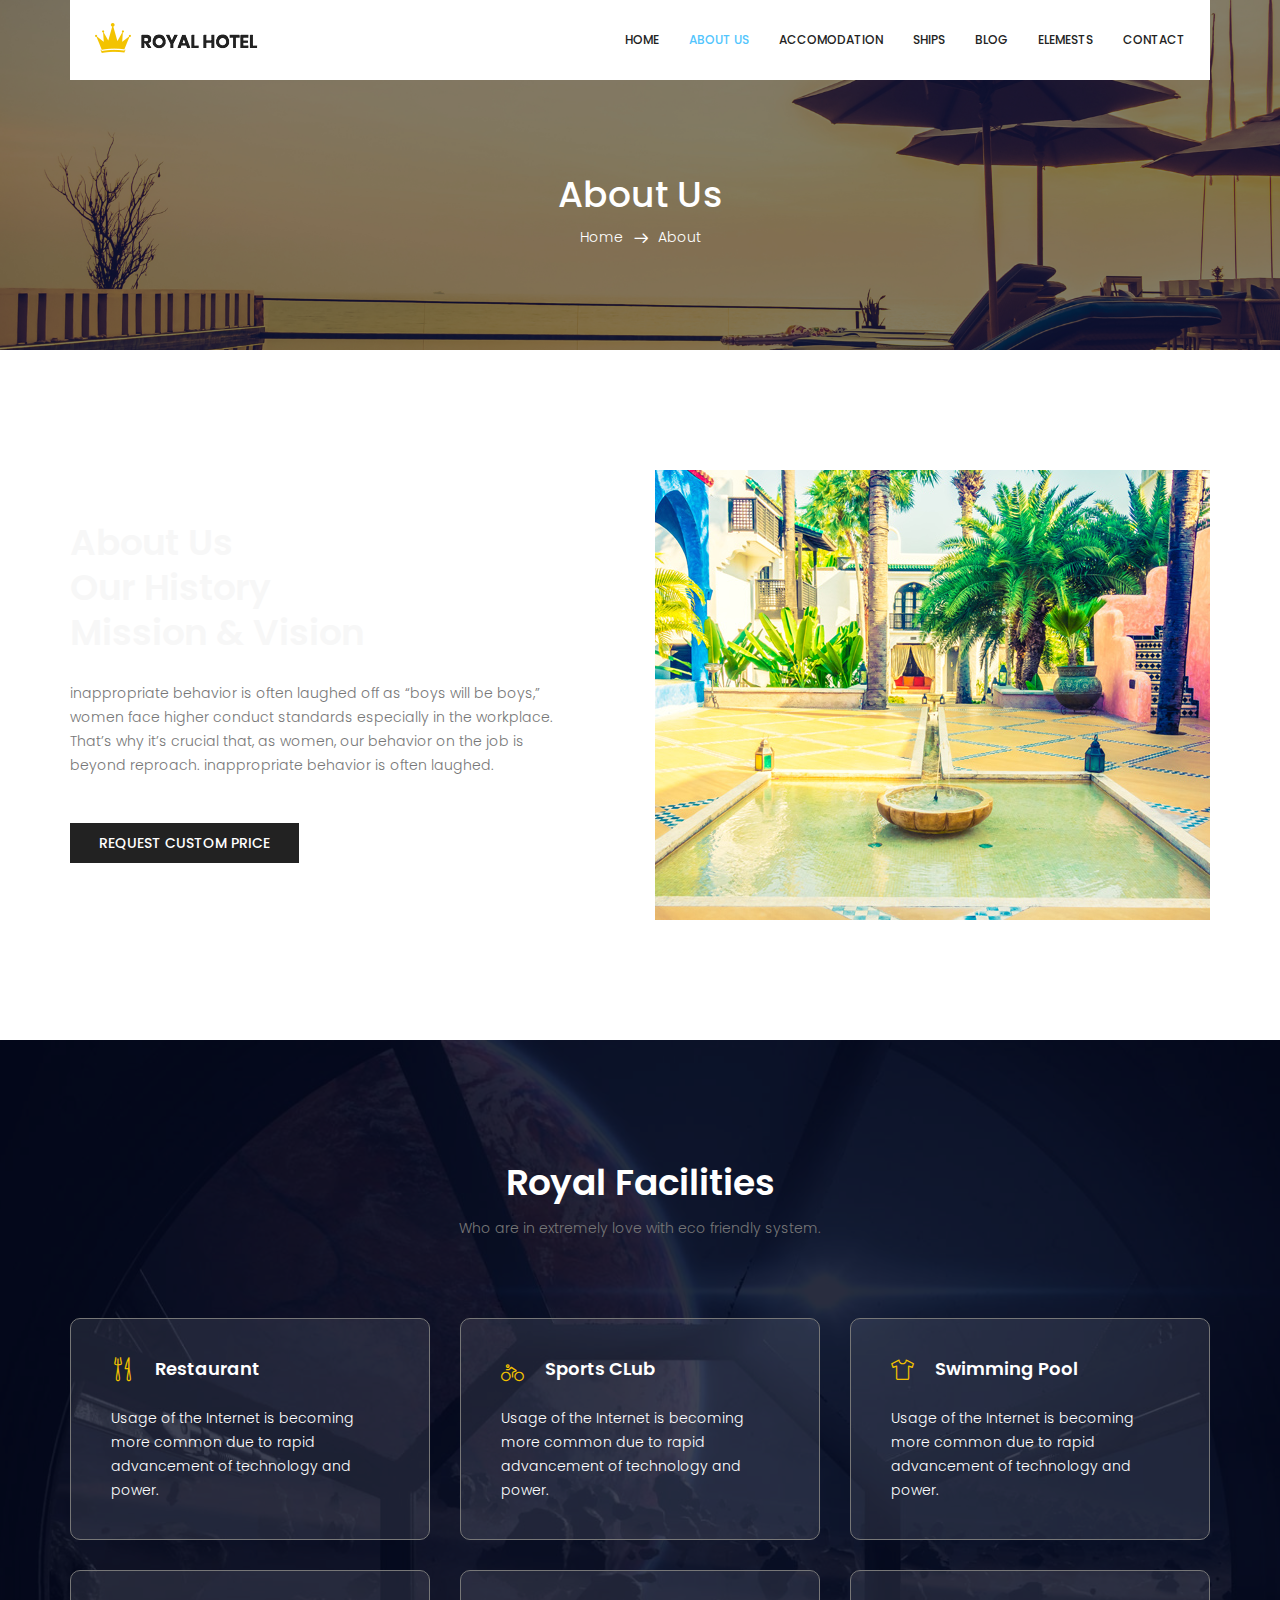
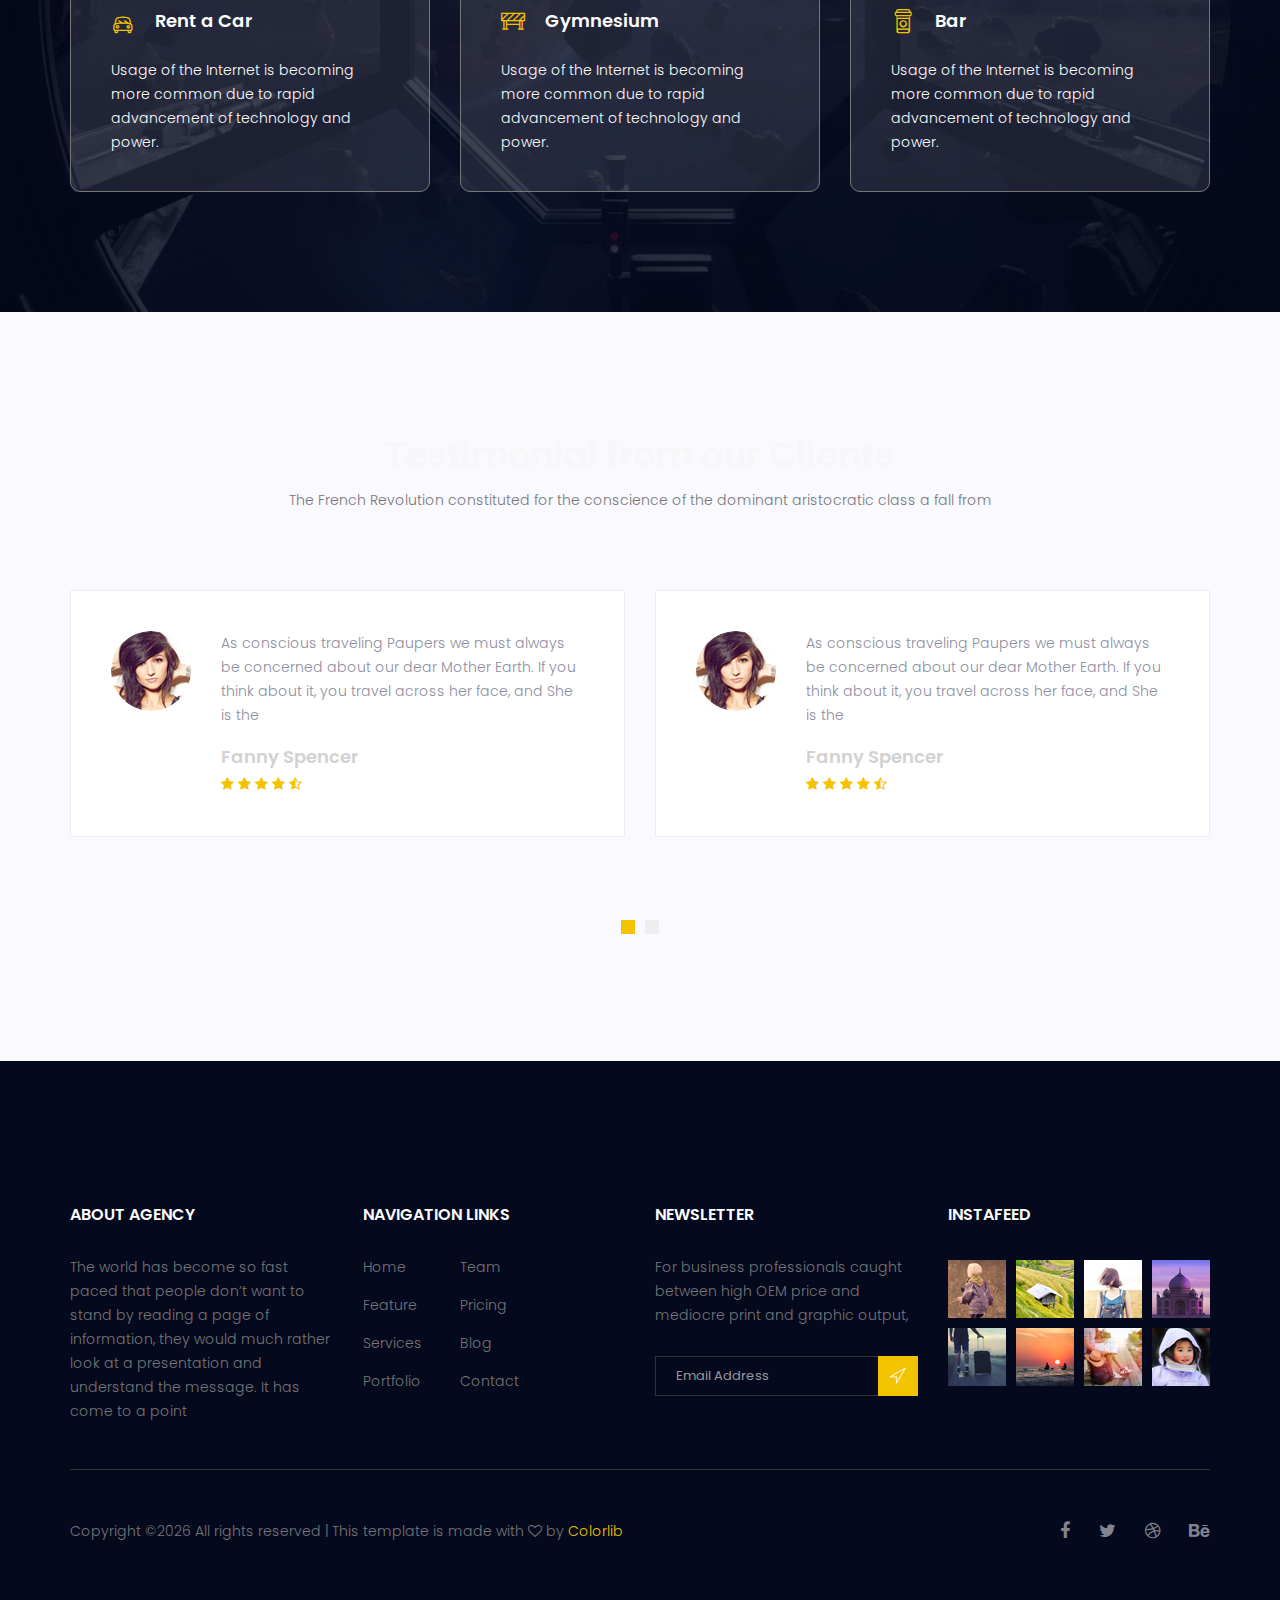
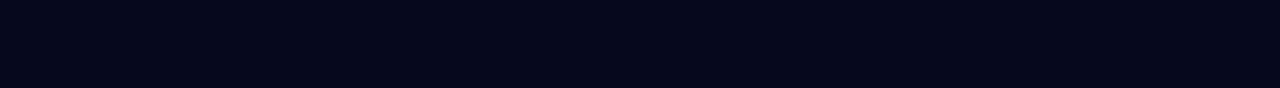
==== commit bb429e5a: "imagens atualizadas, gallery alterada" ====
--- a/about.html
+++ b/about.html
@@ -35,7 +35,7 @@
                             <li class="nav-item"><a class="nav-link" href="index.html">Home</a></li> 
                             <li class="nav-item active"><a class="nav-link" href="about.html">About us</a></li>
                             <li class="nav-item"><a class="nav-link" href="accomodation.html">Accomodation</a></li>
-                            <li class="nav-item"><a class="nav-link" href="gallery.html">Gallery</a></li>
+                            <li class="nav-item"><a class="nav-link" href="gallery.html">Ships</a></li>
                             <li class="nav-item submenu dropdown">
                                 <a href="#" class="nav-link dropdown-toggle" data-toggle="dropdown" role="button" aria-haspopup="true" aria-expanded="false">Blog</a>
                                 <ul class="dropdown-menu">
--- a/css/style.css
+++ b/css/style.css
@@ -160,7 +160,7 @@
 }
 
 .title_color {
-  color: #222222;
+  color: #f7f7f7;
 }
 
 .title_w {
@@ -731,7 +731,7 @@
 }
 
 .blog_banner .bg-parallax {
-  background: url(../image/banner/banner-1.jpg) no-repeat scroll center center;
+  background: url(../image/banner/star_tours_experiencias_shows_musicais.jpg) no-repeat scroll center center;
 }
 
 .blog_banner .banner_content {
@@ -830,7 +830,7 @@
   font-size: 18px;
   line-height: 38px;
   font-weight: 600;
-  color: #222222;
+  color: #d2d2d2;
   margin-bottom: 0px;
 }
 
@@ -851,7 +851,7 @@
 }
 
 .facilities_area .bg-parallax {
-  background: url("../image/facilites_bg.jpg") no-repeat scroll center 0/cover;
+  background: url("../image/star_tours_viagens_espaconave.jpg") no-repeat scroll center 0/cover;
   opacity: 0.15;
 }
 
@@ -893,6 +893,74 @@
 .about_content p {
   padding: 18px 0px 30px;
 }
+
+/*============== Ship Transportation ================ */
+
+
+.ships_area{
+  background-color: #202020;
+
+}
+
+.ship_title_color{
+  color: #f8f8f8;
+}
+
+.ship_item {
+  margin-bottom: 30px;
+}
+
+.ship_item .hotel_img {
+  position: relative;
+  margin-bottom: 10px;
+  overflow: hidden;
+  border-radius: 10px;
+}
+
+.ship_item .hotel_img img {
+  -webkit-transition: all 0.4s linear;
+  -o-transition: all 0.4s linear;
+  transition: all 0.4s linear;
+}
+
+.ship_item .hotel_img .theme_btn {
+  position: absolute;
+  bottom: 20px;
+  left: 50%;
+  -webkit-transform: translate(-50%);
+  -ms-transform: translate(-50%);
+  transform: translate(-50%);
+  padding: 5px 25px;
+  max-width: 128px;
+}
+
+.ship_item .hotel_img:hover img {
+  -webkit-transform: scale(1.19);
+  -ms-transform: scale(1.19);
+  transform: scale(1.19);
+}
+
+.ship_item h5 {
+  font-size: 24px;
+  line-height: 28px;
+  color: #52c5fd;
+  font-weight: 600;
+  margin-bottom: 0px;
+}
+
+.ship_item h5 small {
+  font-weight: 300;
+  font-size: 14px;
+}
+
+.ship_two {
+  margin-bottom: -40px;
+}
+
+.ship_two .accomodation_item {
+  margin-bottom: 45px;
+}
+
 
 /*=========== End about_history_area css =============*/
 .gallery_item {
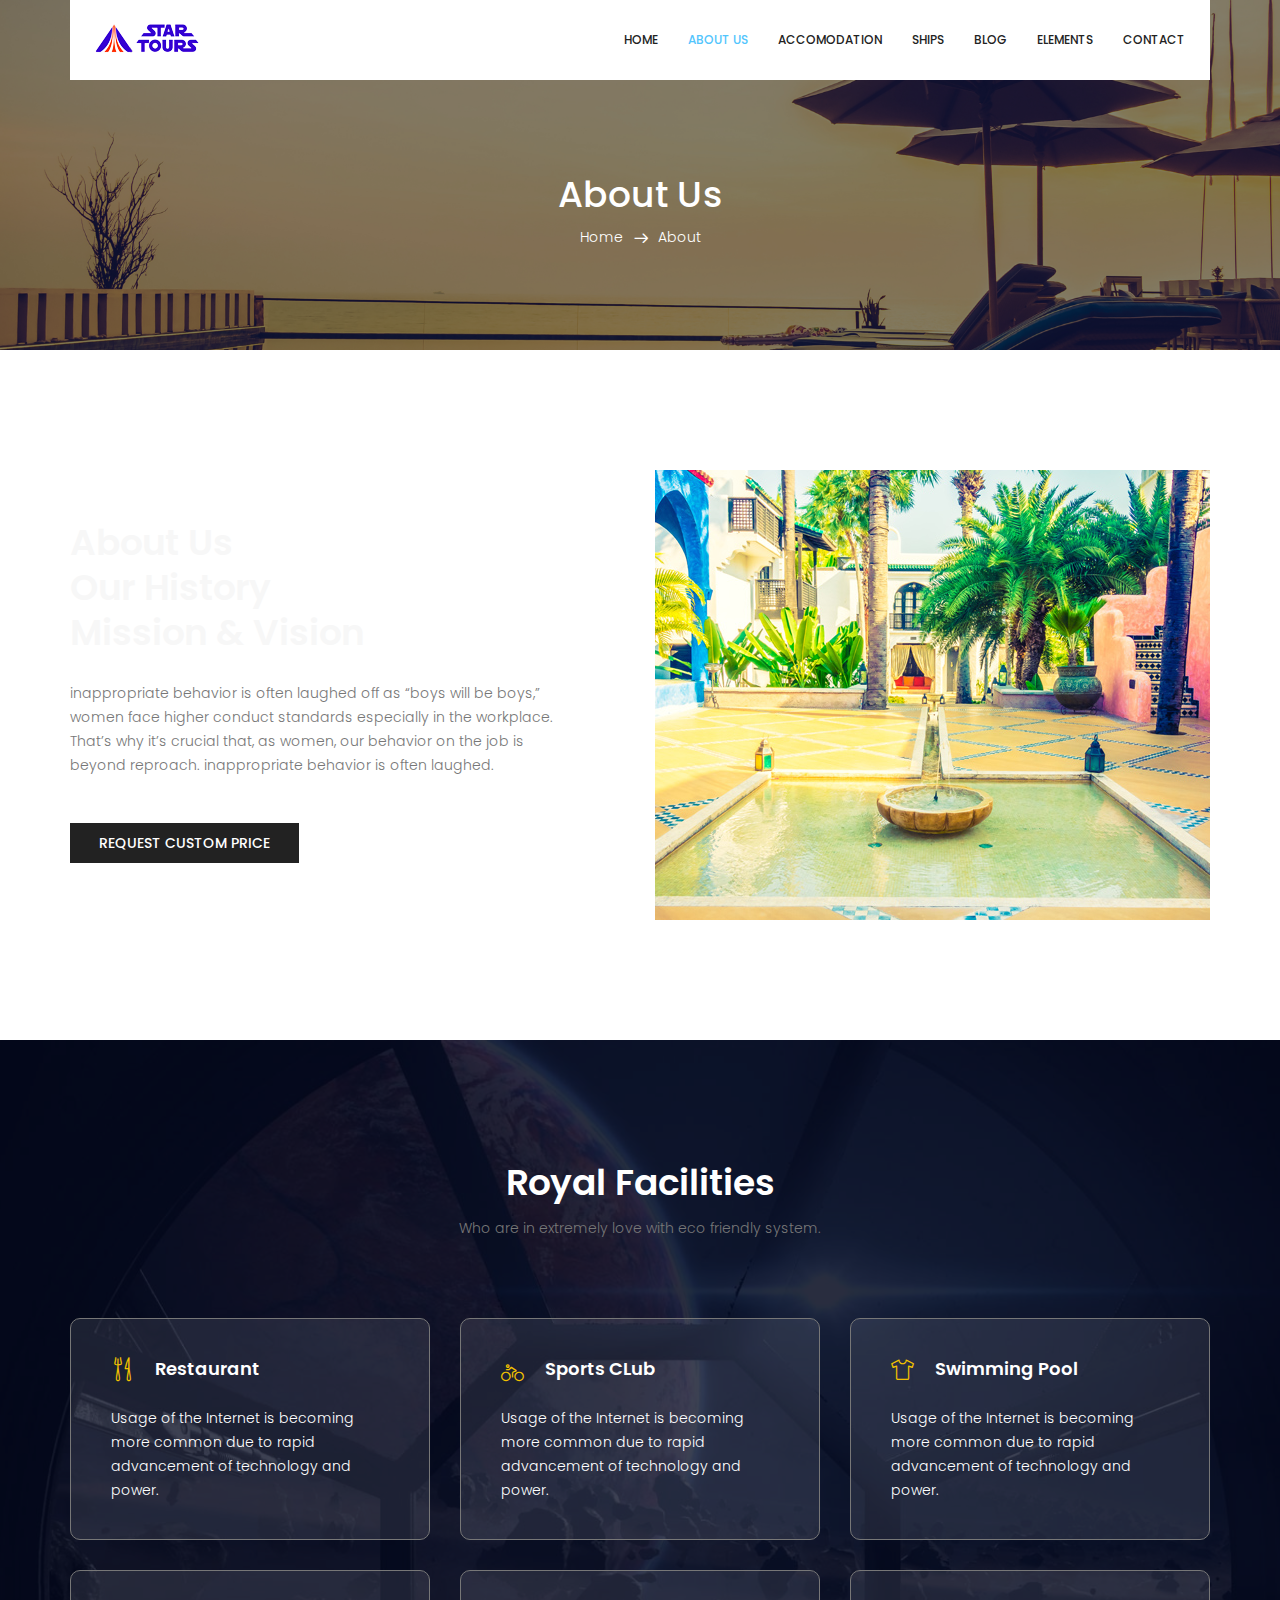
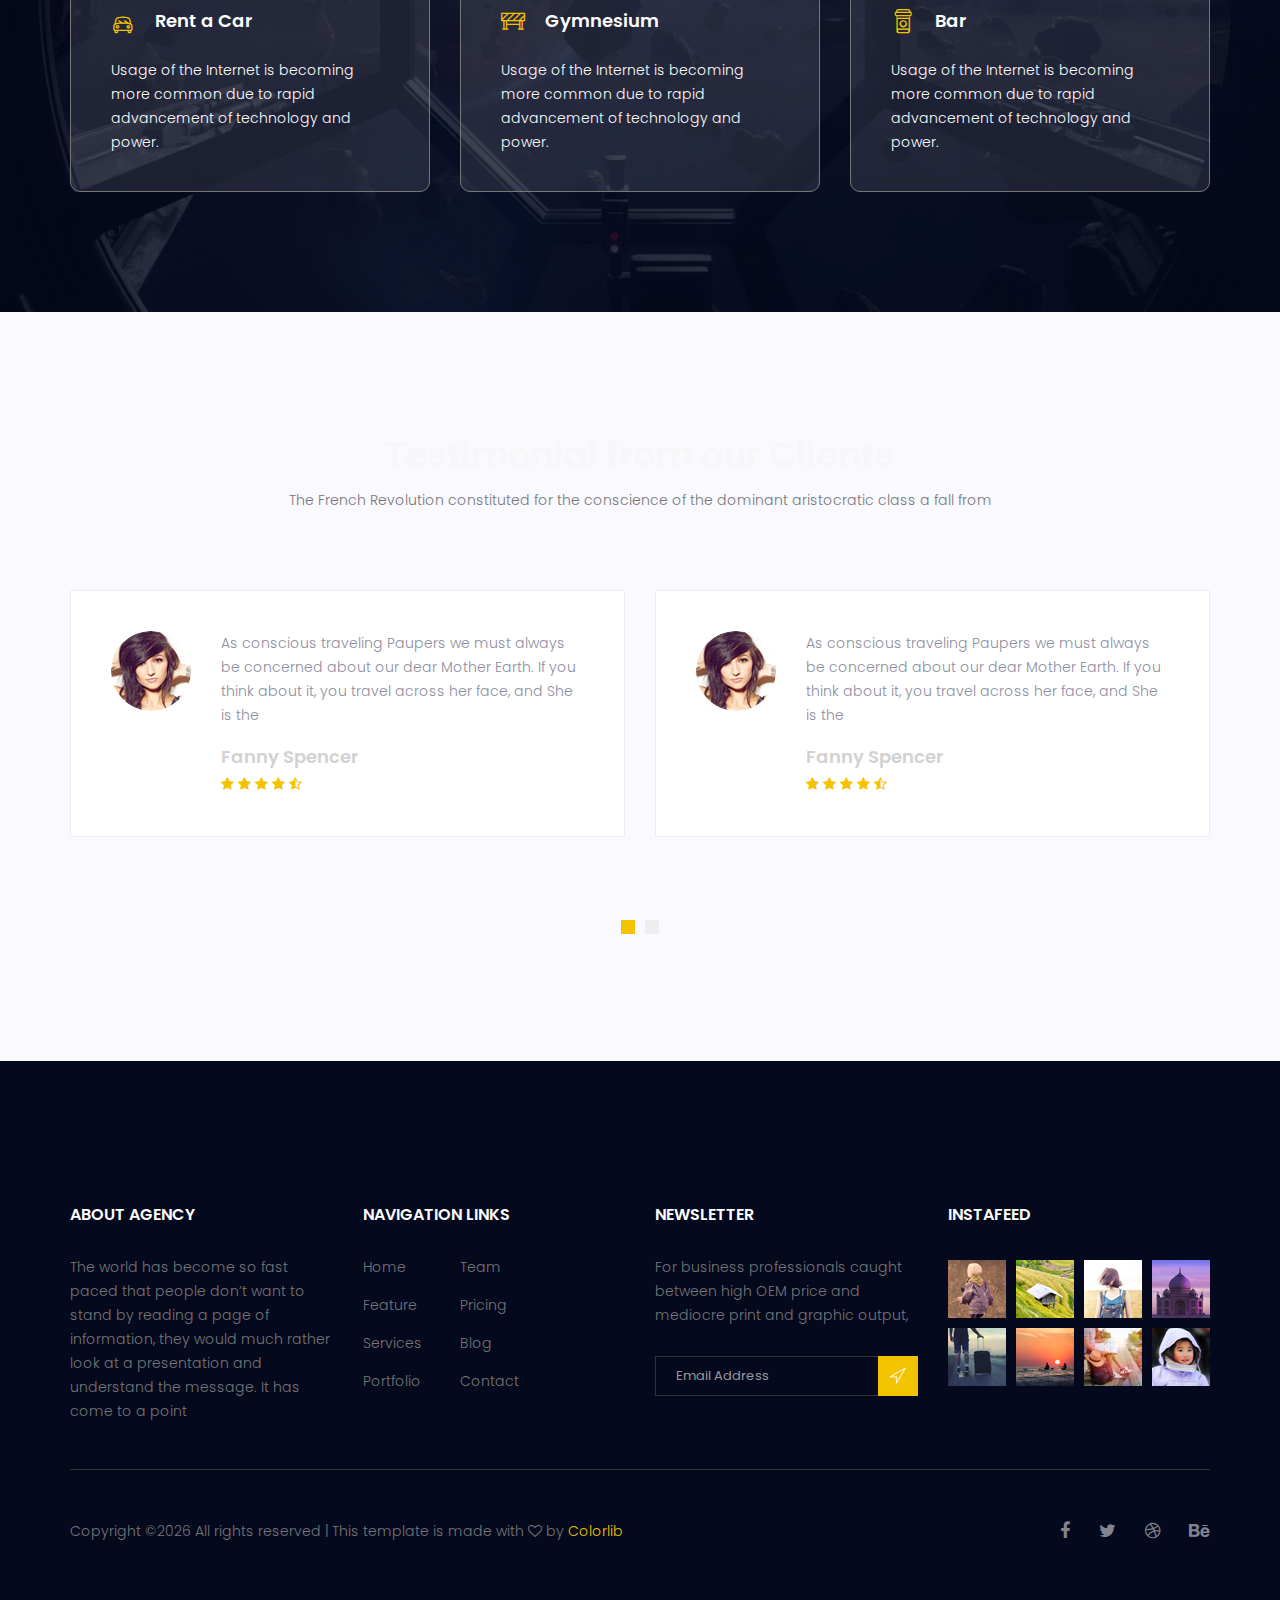
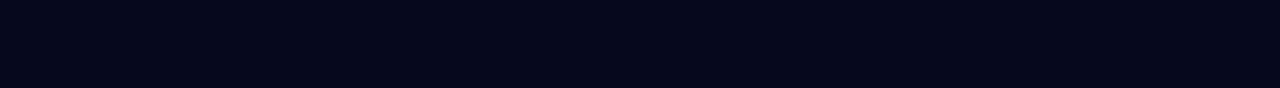
==== commit d8e330b5: "edição ships" ====
--- a/about.html
+++ b/about.html
@@ -4,8 +4,8 @@
         <!-- Required meta tags -->
         <meta charset="utf-8">
         <meta name="viewport" content="width=device-width, initial-scale=1, shrink-to-fit=no">
-        <link rel="icon" href="image/favicon.png" type="image/png">
-        <title>Royal Hotel</title>
+        <link rel="icon" href="image/favicon_star.png" type="image/png">
+        <title>Star Tours</title>
         <!-- Bootstrap CSS -->
         <link rel="stylesheet" href="css/bootstrap.css">
         <link rel="stylesheet" href="vendors/linericon/style.css">
@@ -23,7 +23,7 @@
             <div class="container">
                 <nav class="navbar navbar-expand-lg navbar-light">
                     <!-- Brand and toggle get grouped for better mobile display -->
-                    <a class="navbar-brand logo_h" href="index.html"><img src="image/Logo.png" alt=""></a>
+                    <a class="navbar-brand logo_h" href="index.html"><img src="image/star_tours_logo.png" alt=""></a>
                     <button class="navbar-toggler" type="button" data-toggle="collapse" data-target="#navbarSupportedContent" aria-controls="navbarSupportedContent" aria-expanded="false" aria-label="Toggle navigation">
                         <span class="icon-bar"></span>
                         <span class="icon-bar"></span>
@@ -43,7 +43,7 @@
                                     <li class="nav-item"><a class="nav-link" href="blog-single.html">Blog Details</a></li>
                                 </ul>
                             </li> 
-                            <li class="nav-item"><a class="nav-link" href="elements.html">Elemests</a></li>
+                            <li class="nav-item"><a class="nav-link" href="elements.html">Elements</a></li>
                             <li class="nav-item"><a class="nav-link" href="contact.html">Contact</a></li>
                         </ul>
                     </div> 
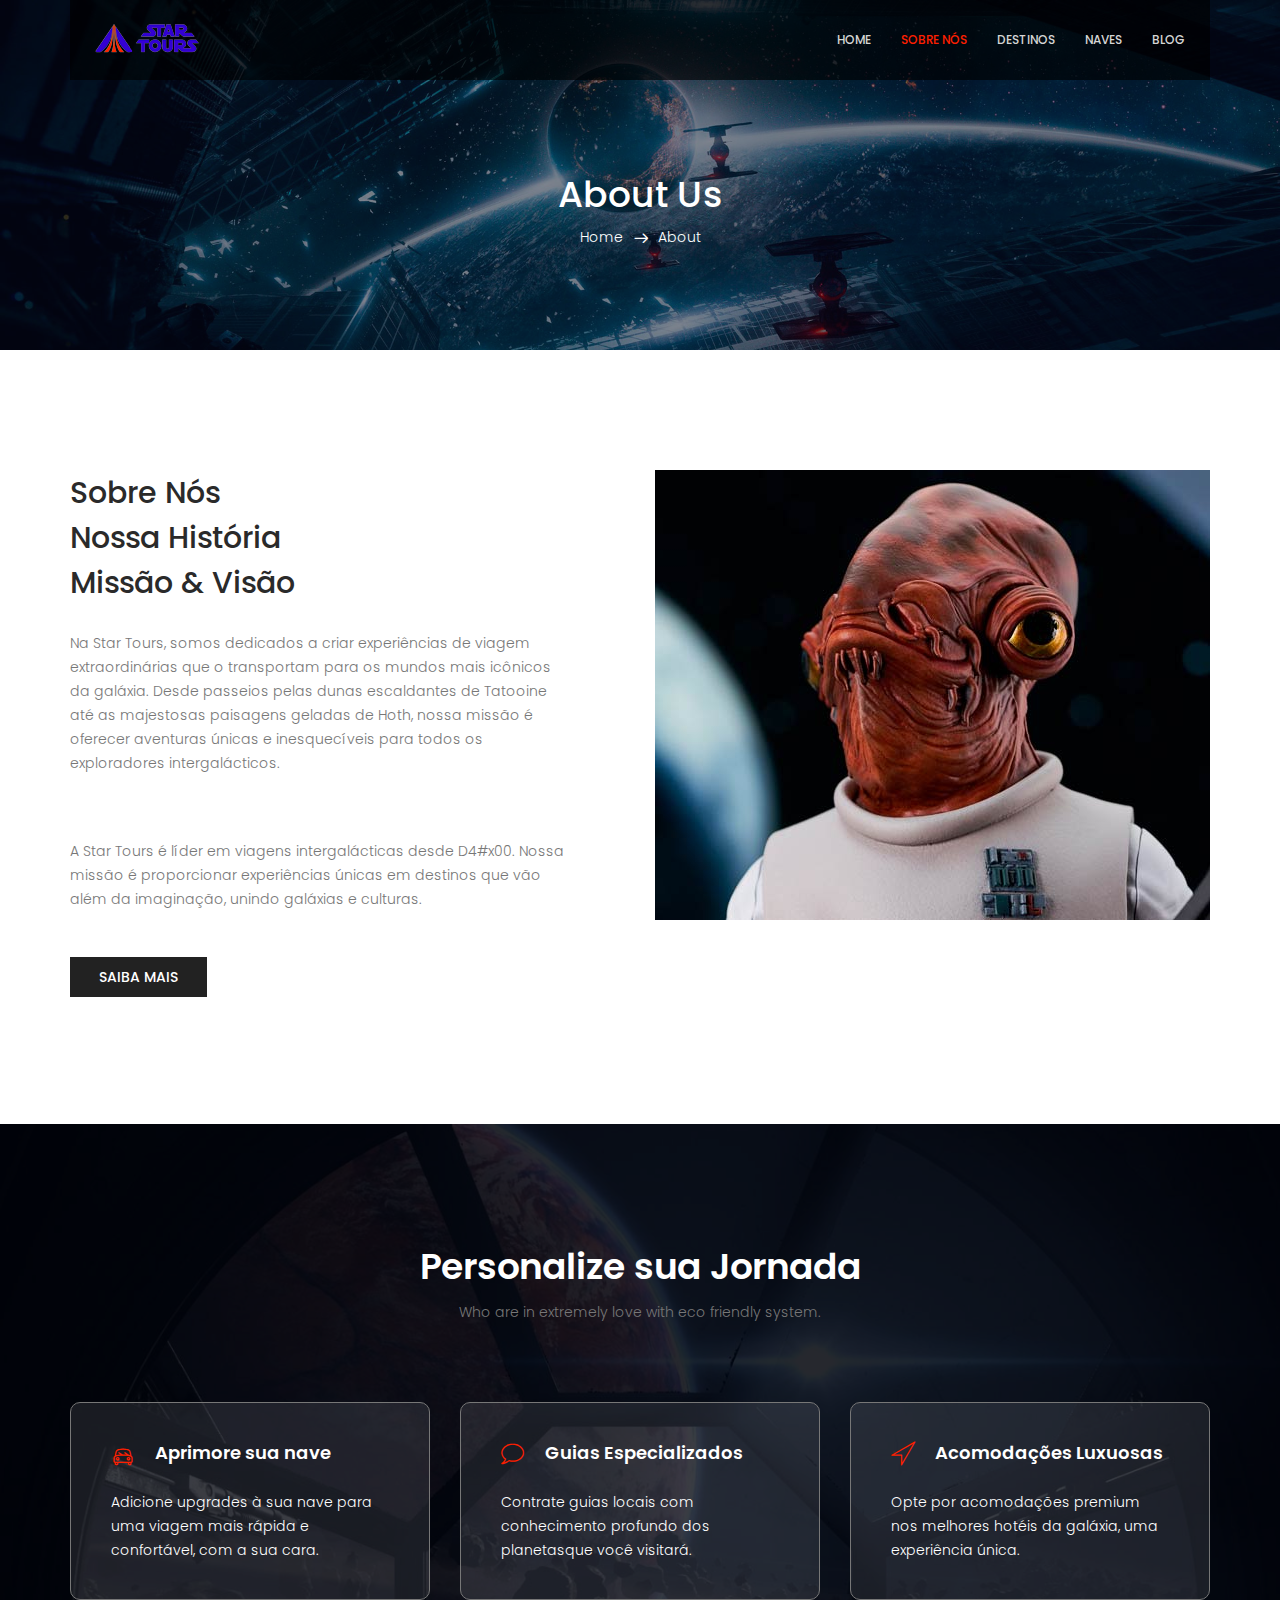
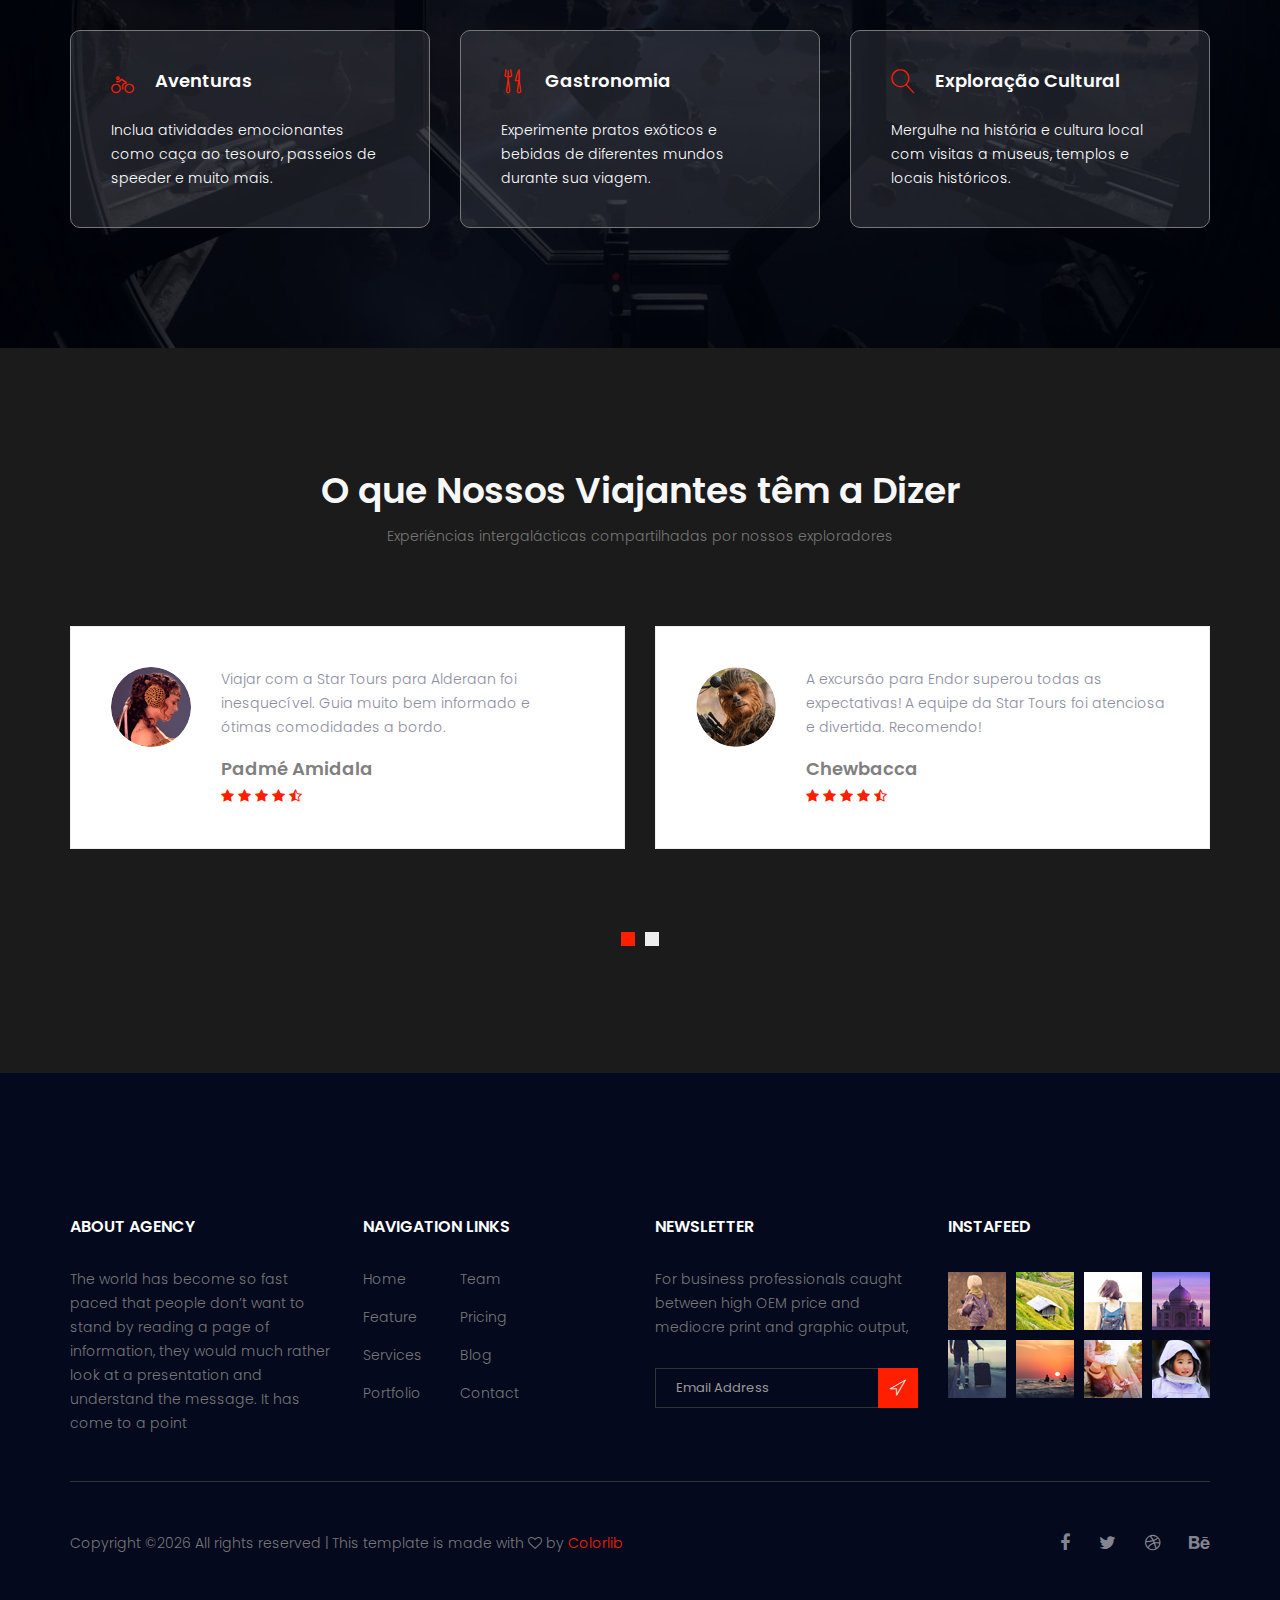
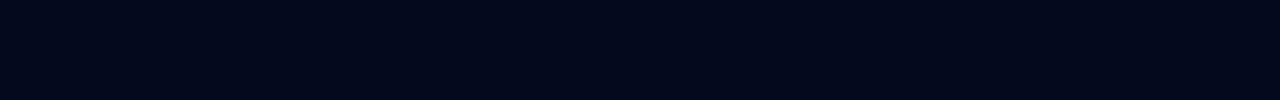
==== commit cc1d8694: "." ====
--- a/about.html
+++ b/about.html
@@ -33,9 +33,9 @@
                     <div class="collapse navbar-collapse offset" id="navbarSupportedContent">
                         <ul class="nav navbar-nav menu_nav ml-auto">
                             <li class="nav-item"><a class="nav-link" href="index.html">Home</a></li> 
-                            <li class="nav-item active"><a class="nav-link" href="about.html">About us</a></li>
-                            <li class="nav-item"><a class="nav-link" href="accomodation.html">Accomodation</a></li>
-                            <li class="nav-item"><a class="nav-link" href="gallery.html">Ships</a></li>
+                            <li class="nav-item active"><a class="nav-link" href="about.html">Sobre Nós</a></li>
+                            <li class="nav-item"><a class="nav-link" href="accomodation.html">Destinos</a></li>
+                            <li class="nav-item"><a class="nav-link" href="gallery.html">Naves</a></li>
                             <li class="nav-item submenu dropdown">
                                 <a href="#" class="nav-link dropdown-toggle" data-toggle="dropdown" role="button" aria-haspopup="true" aria-expanded="false">Blog</a>
                                 <ul class="dropdown-menu">
@@ -43,8 +43,6 @@
                                     <li class="nav-item"><a class="nav-link" href="blog-single.html">Blog Details</a></li>
                                 </ul>
                             </li> 
-                            <li class="nav-item"><a class="nav-link" href="elements.html">Elements</a></li>
-                            <li class="nav-item"><a class="nav-link" href="contact.html">Contact</a></li>
                         </ul>
                     </div> 
                 </nav>
@@ -67,145 +65,146 @@
         </section>
         <!--================Breadcrumb Area =================-->
         
-        <!--================ About History Area  =================-->
-        <section class="about_history_area section_gap">
-            <div class="container">
-                <div class="row">
-                    <div class="col-md-6 d_flex align-items-center">
-                        <div class="about_content ">
-                            <h2 class="title title_color">About Us <br>Our History<br>Mission & Vision</h2>
-                            <p>inappropriate behavior is often laughed off as “boys will be boys,” women face higher conduct standards especially in the workplace. That’s why it’s crucial that, as women, our behavior on the job is beyond reproach. inappropriate behavior is often laughed.</p>
-                            <a href="#" class="button_hover theme_btn_two">Request Custom Price</a>
-                        </div>
-                    </div>
-                    <div class="col-md-6">
-                        <img class="img-fluid" src="image/about_bg.jpg" alt="img">
-                    </div>
-                </div>
-            </div>
-        </section>
-        <!--================ About History Area  =================-->
-        
-        <!--================ Facilities Area  =================-->
-        <section class="facilities_area section_gap">
-            <div class="overlay bg-parallax" data-stellar-ratio="0.8" data-stellar-vertical-offset="0" data-background="">  
-            </div>
-            <div class="container">
-                <div class="section_title text-center">
-                    <h2 class="title_w">Royal Facilities</h2>
-                    <p>Who are in extremely love with eco friendly system.</p>
-                </div>
-                <div class="row mb_30">
-                    <div class="col-lg-4 col-md-6">
-                        <div class="facilities_item">
-                            <h4 class="sec_h4"><i class="lnr lnr-dinner"></i>Restaurant</h4>
-                            <p>Usage of the Internet is becoming more common due to rapid advancement of technology and power.</p>
-                        </div>
-                    </div>
-                    <div class="col-lg-4 col-md-6">
-                        <div class="facilities_item">
-                            <h4 class="sec_h4"><i class="lnr lnr-bicycle"></i>Sports CLub</h4>
-                            <p>Usage of the Internet is becoming more common due to rapid advancement of technology and power.</p>
-                        </div>
-                    </div>
-                    <div class="col-lg-4 col-md-6">
-                        <div class="facilities_item">
-                            <h4 class="sec_h4"><i class="lnr lnr-shirt"></i>Swimming Pool</h4>
-                            <p>Usage of the Internet is becoming more common due to rapid advancement of technology and power.</p>
-                        </div>
-                    </div>
-                    <div class="col-lg-4 col-md-6">
-                        <div class="facilities_item">
-                            <h4 class="sec_h4"><i class="lnr lnr-car"></i>Rent a Car</h4>
-                            <p>Usage of the Internet is becoming more common due to rapid advancement of technology and power.</p>
-                        </div>
-                    </div>
-                    <div class="col-lg-4 col-md-6">
-                        <div class="facilities_item">
-                            <h4 class="sec_h4"><i class="lnr lnr-construction"></i>Gymnesium</h4>
-                            <p>Usage of the Internet is becoming more common due to rapid advancement of technology and power.</p>
-                        </div>
-                    </div>
-                    <div class="col-lg-4 col-md-6">
-                        <div class="facilities_item">
-                            <h4 class="sec_h4"><i class="lnr lnr-coffee-cup"></i>Bar</h4>
-                            <p>Usage of the Internet is becoming more common due to rapid advancement of technology and power.</p>
-                        </div>
-                    </div>
-                </div>
-            </div>
-        </section>
-        <!--================ Facilities Area  =================-->
-        
-        <!--================ Testimonial Area  =================-->
-        <section class="testimonial_area section_gap">
-            <div class="container">
-                <div class="section_title text-center">
-                    <h2 class="title_color">Testimonial from our Clients</h2>
-                    <p>The French Revolution constituted for the conscience of the dominant aristocratic class a fall from </p>
-                </div>
-                <div class="testimonial_slider owl-carousel">
-                    <div class="media testimonial_item">
-                        <img class="rounded-circle" src="image/testtimonial-1.jpg" alt="">
-                        <div class="media-body">
-                            <p>As conscious traveling Paupers we must always be concerned about our dear Mother Earth. If you think about it, you travel across her face, and She is the </p>
-                            <a href="#"><h4 class="sec_h4">Fanny Spencer</h4></a>
-                            <div class="star">
-                                <a href="#"><i class="fa fa-star"></i></a>
-                                <a href="#"><i class="fa fa-star"></i></a>
-                                <a href="#"><i class="fa fa-star"></i></a>
-                                <a href="#"><i class="fa fa-star"></i></a>
-                                <a href="#"><i class="fa fa-star-half-o"></i></a>
-                            </div>
-                        </div>
-                    </div>    
-                    <div class="media testimonial_item">
-                        <img class="rounded-circle" src="image/testtimonial-1.jpg" alt="">
-                        <div class="media-body">
-                            <p>As conscious traveling Paupers we must always be concerned about our dear Mother Earth. If you think about it, you travel across her face, and She is the </p>
-                            <a href="#"><h4 class="sec_h4">Fanny Spencer</h4></a>
-                            <div class="star">
-                                <a href="#"><i class="fa fa-star"></i></a>
-                                <a href="#"><i class="fa fa-star"></i></a>
-                                <a href="#"><i class="fa fa-star"></i></a>
-                                <a href="#"><i class="fa fa-star"></i></a>
-                                <a href="#"><i class="fa fa-star-half-o"></i></a>
-                            </div>
-                        </div>
-                    </div>
-                    <div class="media testimonial_item">
-                        <img class="rounded-circle" src="image/testtimonial-1.jpg" alt="">
-                        <div class="media-body">
-                            <p>As conscious traveling Paupers we must always be concerned about our dear Mother Earth. If you think about it, you travel across her face, and She is the </p>
-                            <a href="#"><h4 class="sec_h4">Fanny Spencer</h4></a>
-                            <div class="star">
-                                <a href="#"><i class="fa fa-star"></i></a>
-                                <a href="#"><i class="fa fa-star"></i></a>
-                                <a href="#"><i class="fa fa-star"></i></a>
-                                <a href="#"><i class="fa fa-star"></i></a>
-                                <a href="#"><i class="fa fa-star-half-o"></i></a>
-                            </div>
-                        </div>
-                    </div>    
-                    <div class="media testimonial_item">
-                        <img class="rounded-circle" src="image/testtimonial-1.jpg" alt="">
-                        <div class="media-body">
-                            <p>As conscious traveling Paupers we must always be concerned about our dear Mother Earth. If you think about it, you travel across her face, and She is the </p>
-                            <a href="#"><h4 class="sec_h4">Fanny Spencer</h4></a>
-                            <div class="star">
-                                <a href="#"><i class="fa fa-star"></i></a>
-                                <a href="#"><i class="fa fa-star"></i></a>
-                                <a href="#"><i class="fa fa-star"></i></a>
-                                <a href="#"><i class="fa fa-star"></i></a>
-                                <a href="#"><i class="fa fa-star-half-o"></i></a>
-                            </div>
-                        </div>
-                    </div>
-                </div>
-            </div>
-        </section>
-        <!--================ Testimonial Area  =================-->
-        
+<!--================ About History Area  =================-->
+<section class="about_history_area section_gap">
+    <div class="container">
+        <div class="row">
+            <div class="col-md-6 d_flex align-items-center">
+                <div class="about_content">
+                    <h2 class="title_about_color title_color">Sobre Nós<br>Nossa História<br>Missão & Visão</h2>
+                    <p>Na Star Tours, somos dedicados a criar experiências de viagem extraordinárias que o transportam para os mundos mais icônicos da galáxia. Desde passeios pelas dunas escaldantes de Tatooine até as majestosas paisagens geladas de Hoth, nossa missão é oferecer aventuras únicas e inesquecíveis para todos os exploradores intergalácticos.</p>
+                    <p>A Star Tours é líder em viagens intergalácticas desde D4#x00. Nossa missão é proporcionar experiências únicas em destinos que vão além da imaginação, unindo galáxias e culturas.</p>
+                    <a href="#" class="button_hover theme_btn_two">Saiba Mais</a>
+                </div>
+            </div>
+            <div class="col-md-6">
+                <img class="img-fluid" src="image/sobre_nos_star_tours_equipe.jpg" alt="img">
+            </div>
+        </div>
+    </div>
+</section>
+<!--================ About History Area  =================-->
+
+        
+       <!--================ Facilities Area  =================-->
+       <section class="facilities_area section_gap">
+        <div class="overlay bg-parallax" data-stellar-ratio="0.8" data-stellar-vertical-offset="0" data-background="">  
+        </div>
+        <div class="container">
+            <div class="section_title text-center">
+                <h2 class="title_w">Personalize sua Jornada</h2>
+                <p>Who are in extremely love with eco friendly system.</p>
+            </div>
+            <div class="row mb_30">
+                <div class="col-lg-4 col-md-6">
+                    <div class="facilities_item">
+                        <h4 class="sec_h4"><i class="lnr lnr-car"></i>Aprimore sua nave</h4>
+                        <p>Adicione upgrades à sua nave para uma viagem mais rápida e confortável, com a sua cara.</p>
+                    </div>
+                </div>
+                <div class="col-lg-4 col-md-6">
+                    <div class="facilities_item">
+                        <h4 class="sec_h4"><i class="lnr lnr-bubble"></i>Guias Especializados</h4>
+                        <p>Contrate guias locais com conhecimento profundo dos planetasque você visitará.</p>
+                    </div>
+                </div>
+                <div class="col-lg-4 col-md-6">
+                    <div class="facilities_item">
+                        <h4 class="sec_h4"><i class="lnr lnr-location"></i>Acomodações Luxuosas</h4>
+                        <p>Opte por acomodações premium nos melhores hotéis da galáxia, uma experiência única.</p>
+                    </div>
+                </div>
+                <div class="col-lg-4 col-md-6">
+                    <div class="facilities_item">
+                        <h4 class="sec_h4"><i class="lnr lnr-bicycle"></i>Aventuras</h4>
+                        <p>Inclua atividades emocionantes como caça ao tesouro, passeios de speeder e muito mais.</p>
+                    </div>
+                </div>
+                <div class="col-lg-4 col-md-6">
+                    <div class="facilities_item">
+                        <h4 class="sec_h4"><i class="lnr lnr-dinner"></i>Gastronomia</h4>
+                        <p>Experimente pratos exóticos e bebidas de diferentes mundos durante sua viagem.</p>
+                    </div>
+                </div>
+                <div class="col-lg-4 col-md-6">
+                    <div class="facilities_item">
+                        <h4 class="sec_h4"><i class="lnr lnr-magnifier"></i>Exploração Cultural </h4>
+                        <p>Mergulhe na história e cultura local com visitas a museus, templos e locais históricos.</p>
+                    </div>
+                </div>
+            </div>
+        </div>
+    </section>
+    <!--================ Facilities Area  =================-->
+        
+<!--================ Testimonial Area  =================-->
+<section class="testimonial_area section_gap">
+    <div class="container">
+        <div class="section_title text-center">
+            <h2 class="title_color">O que Nossos Viajantes têm a Dizer</h2>
+            <p>Experiências intergalácticas compartilhadas por nossos exploradores</p>
+        </div>
+        <div class="testimonial_slider owl-carousel">
+            <div class="media testimonial_item">
+                <img class="rounded-circle" src="image/cliente_viajante_star_tours.png" alt="">
+                <div class="media-body">
+                    <p>Viajar com a Star Tours para Alderaan foi inesquecível. Guia muito bem informado e ótimas comodidades a bordo.</p>
+                    <a href="#"><h4 class="sec_h4">Padmé Amidala</h4></a>
+                    <div class="star">
+                        <a href="#"><i class="fa fa-star"></i></a>
+                        <a href="#"><i class="fa fa-star"></i></a>
+                        <a href="#"><i class="fa fa-star"></i></a>
+                        <a href="#"><i class="fa fa-star"></i></a>
+                        <a href="#"><i class="fa fa-star-half-o"></i></a>
+                    </div>
+                </div>
+            </div>    
+            <div class="media testimonial_item">
+                <img class="rounded-circle" src="image/cliente_viajante_star_tours_2.png" alt="">
+                <div class="media-body">
+                    <p>A excursão para Endor superou todas as expectativas! A equipe da Star Tours foi atenciosa e divertida. Recomendo!</p>
+                    <a href="#"><h4 class="sec_h4">Chewbacca</h4></a>
+                    <div class="star">
+                        <a href="#"><i class="fa fa-star"></i></a>
+                        <a href="#"><i class="fa fa-star"></i></a>
+                        <a href="#"><i class="fa fa-star"></i></a>
+                        <a href="#"><i class="fa fa-star"></i></a>
+                        <a href="#"><i class="fa fa-star-half-o"></i></a>
+                    </div>
+                </div>
+            </div>
+            <div class="media testimonial_item">
+                <img class="rounded-circle" src="image/cliente_viajante_star_tours_3.png" alt="">
+                <div class="media-body">
+                    <p>Experiência incrível em Hoth com a Star Tours. Passeios bem organizados e uma aventura realmente emocionante!</p>
+                    <a href="#"><h4 class="sec_h4">Anakin Skywalker</h4></a>
+                    <div class="star">
+                        <a href="#"><i class="fa fa-star"></i></a>
+                        <a href="#"><i class="fa fa-star"></i></a>
+                        <a href="#"><i class="fa fa-star"></i></a>
+                        <a href="#"><i class="fa fa-star"></i></a>
+                        <a href="#"><i class="fa fa-star-half-o"></i></a>
+                    </div>
+                </div>
+            </div>    
+            <div class="media testimonial_item">
+                <img class="rounded-circle" src="image/cliente_viajante_intergalatico_star_tours.png" alt="">
+                <div class="media-body">
+                    <p>A Star Tours me proporcionou uma aventura épica por Tatooine! Serviço excelente e paisagens deslumbrantes!</p>
+                    <a href="#"><h4 class="sec_h4">Jar Jar Binks</h4></a>
+                    <div class="star">
+                        <a href="#"><i class="fa fa-star"></i></a>
+                        <a href="#"><i class="fa fa-star"></i></a>
+                        <a href="#"><i class="fa fa-star"></i></a>
+                        <a href="#"><i class="fa fa-star"></i></a>
+                        <a href="#"><i class="fa fa-star-half-o"></i></a>
+                    </div>
+                </div>
+            </div>
+        </div>
+    </div>
+</section>
+<!--================ Testimonial Area  =================-->
         <!--================ start footer Area  =================-->	
         <footer class="footer-area section_gap">
             <div class="container">
--- a/css/style.css
+++ b/css/style.css
@@ -34,7 +34,7 @@
 14/ features  
 15/ career  
 16/ contact 
-17/ footer
+17/ footer 
 
 =====================================================================*/
 /*----------------------------------------------------*/
@@ -51,6 +51,16 @@
 
 /*---------------------------------------------------- */
 /*----------------------------------------------------*/
+/*
+01/ Laranja - #FE1F00
+02/ Azul Forte - 2F00D2
+03/ Fundo Cinza - 1B1B1B
+04/ Azul Claro - FE1F00
+05/ Cinza claro - CCC5B9
+06/ Amarelo Claro - F7DBA7
+07/ Cinza Azulado - 9097C0
+08/ Gelo - D7DEDC 
+*/
 
 
 .orbitron-h2 {
@@ -163,6 +173,10 @@
   color: #f7f7f7;
 }
 
+.title_about_color {
+  color: #2a2a2a;
+}
+
 .title_w {
   color: #fff;
 }
@@ -181,12 +195,12 @@
   text-transform: uppercase;
   color: #fff;
   font-weight: 600;
-  background: #f3c300;
+  background: #2F00D2;
   padding: 5px 30px;
 }
 
 .theme_btn:before {
-  background: #f8b100;
+  background: #FE1F00;
 }
 
 .theme_btn:hover {
@@ -227,7 +241,7 @@
   -ms-transform: translateX(-100%);
   transform: translateX(-100%);
   z-index: -1;
-  background: #f8b100;
+  background: #FE1F00;
   -webkit-transition: all 0.3s linear;
   -o-transition: all 0.3s linear;
   transition: all 0.3s linear;
@@ -258,7 +272,7 @@
 .book_now_btn {
   width: 100%;
   display: block;
-  background: #f3c300;
+  background: #FE1F00;
   color: #222222;
   text-transform: uppercase;
   font-size: 14px;
@@ -341,7 +355,7 @@
 }
 
 .navbar {
-  background: #fff;
+  background: rgba(0, 0, 0, 0.64); /* cor branca com 50% de transparência */
   padding: 0px 25px;
 }
 
@@ -351,7 +365,7 @@
 
 .navbar .menu_nav .nav-item .nav-link {
   font: 500 12px/80px "Poppins", sans-serif;
-  color: #222222;
+  color: #d5d5d5;
   text-transform: uppercase;
   padding: 0px;
 }
@@ -361,7 +375,7 @@
 }
 
 .navbar .menu_nav .nav-item:hover .nav-link, .navbar .menu_nav .nav-item.active .nav-link {
-  color: #52c5fd;
+  color: #FE1F00;
 }
 
 .navbar .menu_nav .nav-item.submenu {
@@ -448,7 +462,7 @@
 
 .navbar .menu_nav .nav-item.submenu ul .nav-item:hover .nav-link {
   background: #f0f0f0;
-  color: #52c5fd;
+  color: #FE1F00;
 }
 
 @media (min-width: 992px) {
@@ -479,7 +493,7 @@
   position: fixed;
   width: 100%;
   left: 0;
-  background: #fff;
+  background: #0b0b0b;
   top: 0;
   top: -50px;
   -webkit-transform: translateY(50px);
@@ -568,6 +582,11 @@
 }
 
 /*============= End banner_area css =============*/
+
+.hotel_booking_area{
+  background: #1B1B1B;
+}
+
 .hotel_booking_table {
   background: #04091e;
   -webkit-box-align: center;
@@ -686,7 +705,7 @@
 }
 
 .breadcrumb_area .bg-parallax {
-  background: url("../image/about_banner.jpg") no-repeat scroll center 0/cover;
+  background: url("../image/banner/banner_nave_espacial_star_tours.jpg") no-repeat scroll center 0/cover;
   opacity: 0.50;
   z-index: -1;
 }
@@ -816,7 +835,7 @@
 .accomodation_item h5 {
   font-size: 24px;
   line-height: 28px;
-  color: #52c5fd;
+  color: #4BA3C3;
   font-weight: 600;
   margin-bottom: 0px;
 }
@@ -830,7 +849,7 @@
   font-size: 18px;
   line-height: 38px;
   font-weight: 600;
-  color: #d2d2d2;
+  color: #808080;
   margin-bottom: 0px;
 }
 
@@ -846,7 +865,7 @@
 .facilities_area {
   position: relative;
   z-index: 1;
-  background: #04091e;
+  background: #01030a;
   overflow: hidden;
 }
 
@@ -870,7 +889,7 @@
 }
 
 .facilities_item .sec_h4 i {
-  color: #f3c300;
+  color: #FE1F00;
   font-size: 24px;
   line-height: 38px;
   display: inline-block;
@@ -898,7 +917,7 @@
 
 
 .ships_area{
-  background-color: #202020;
+  background-color: #1B1B1B;
 
 }
 
@@ -943,7 +962,7 @@
 .ship_item h5 {
   font-size: 24px;
   line-height: 28px;
-  color: #52c5fd;
+  color: #4BA3C3;
   font-weight: 600;
   margin-bottom: 0px;
 }
@@ -1011,7 +1030,7 @@
 /*----------------------------------------------------*/
 /*============ testimonial_area css ============*/
 .testimonial_area {
-  background: #f9f9ff;
+  background: #1B1B1B;
 }
 
 .testimonial_slider .testimonial_item {
@@ -1041,11 +1060,11 @@
 }
 
 .testimonial_slider .testimonial_item .sec_h4:hover {
-  color: #52c5fd;
+  color: #FE1F00;
 }
 
 .testimonial_slider .testimonial_item .star a {
-  color: #f3c300;
+  color: #FE1F00;
   font-size: 14px;
 }
 
@@ -1066,7 +1085,7 @@
 }
 
 .testimonial_slider .owl-dots .owl-dot.active {
-  background: #f3c300;
+  background: #FE1F00;
 }
 
 /*---------------------------------------------------- */
@@ -1099,7 +1118,7 @@
 }
 
 .single-recent-blog-post .details .sec_h4:hover {
-  color: #52c5fd;
+  color: #FE1F00;
 }
 
 .single-recent-blog-post .date {
@@ -1126,7 +1145,7 @@
 }
 
 .tags .tag_btn:before {
-  background: #f3c300;
+  background: #FE1F00;
 }
 
 .tags .tag_btn + .tag_btn {
@@ -1192,7 +1211,7 @@
 }
 
 .categories_post:hover .categories_details {
-  background: rgba(248, 182, 0, 0.85);
+  background: rgba(254, 31, 0, 0.85);
 }
 
 /*============ blog_left_sidebar css ==============*/
@@ -1219,7 +1238,7 @@
 }
 
 .blog_info .post_tag a:hover {
-  color: #52c5fd;
+  color: #FE1F00;
 }
 
 .blog_info .blog_meta li a {
@@ -1240,7 +1259,7 @@
 }
 
 .blog_info .blog_meta li a:hover {
-  color: #52c5fd;
+  color: #FE1F00;
 }
 
 .blog_post img {
@@ -1262,7 +1281,7 @@
 }
 
 .blog_details h2:hover {
-  color: #52c5fd;
+  color: #FE1F00;
 }
 
 .blog_details p {
@@ -1287,7 +1306,7 @@
 .blog_right_sidebar .widget_title {
   font-size: 18px;
   line-height: 25px;
-  background: #f3c300;
+  background: #2F00D2;
   text-align: center;
   color: #fff;
   padding: 8px 0px;
@@ -1304,7 +1323,7 @@
   padding-left: 20px;
   border-radius: 45px;
   z-index: 0;
-  background: #f3c300;
+  background: #2F00D2;
 }
 
 .blog_right_sidebar .search_widget .input-group .form-control.placeholder {
@@ -1377,7 +1396,7 @@
 }
 
 .blog_right_sidebar .author_widget .social_icon a:hover {
-  color: #52c5fd;
+  color: #FE1F00;
 }
 
 .blog_right_sidebar .popular_post_widget .post_item .media-body {
@@ -1400,7 +1419,7 @@
 }
 
 .blog_right_sidebar .popular_post_widget .post_item .media-body h3:hover {
-  color: #52c5fd;
+  color: #FE1F00;
 }
 
 .blog_right_sidebar .popular_post_widget .post_item .media-body p {
@@ -1436,11 +1455,11 @@
 }
 
 .blog_right_sidebar .post_category_widget .cat-list li:hover {
-  border-color: #52c5fd;
+  border-color: #FE1F00;
 }
 
 .blog_right_sidebar .post_category_widget .cat-list li:hover a {
-  color: #52c5fd;
+  color: #FE1F00;
 }
 
 .blog_right_sidebar .newsletter_widget {
@@ -1497,7 +1516,7 @@
 }
 
 .blog_right_sidebar .newsletter_widget .bbtns {
-  background: #f8b600;
+  background: #FE1F00;
   color: #fff;
   font-size: 12px;
   line-height: 38px;
@@ -1529,7 +1548,7 @@
 }
 
 .blog_right_sidebar .tag_cloud_widget ul li a:hover {
-  background: #f3c300;
+  background: #FE1F00;
   color: #fff;
 }
 
@@ -1559,7 +1578,7 @@
 }
 
 .blog-pagination .page-item.active .page-link {
-  background-color: #f3c300;
+  background-color: #FE1F00;
   border-color: transparent;
   color: #fff;
 }
@@ -1586,7 +1605,7 @@
 .blog-pagination .page-link:hover {
   color: #fff;
   text-decoration: none;
-  background-color: #f3c300;
+  background-color: #FE1F00;
   border-color: #eee;
 }
 
@@ -2172,7 +2191,7 @@
 }
 
 .primary {
-  background: #52c5fd;
+  background: #FE1F00;
 }
 
 .primary:before {
@@ -2213,12 +2232,12 @@
 
 .primary-border {
   background: transparent;
-  border: 1px solid #52c5fd;
-  color: #52c5fd;
+  border: 1px solid #FE1F00;
+  color: #FE1F00;
 }
 
 .primary-border:before {
-  background: #52c5fd;
+  background: #FE1F00;
 }
 
 .success-border {
@@ -3567,7 +3586,7 @@
 /*----------------------------------------------------*/
 /*============== footer-area css ===============*/
 .footer-area {
-  background: #04091e;
+  background: #04091E;
   padding: 142px 0px;
 }
 
@@ -3582,7 +3601,7 @@
 }
 
 .single-footer-widget ul li a:hover {
-  color: #f3c300;
+  color: #FE1F00;
 }
 
 .single-footer-widget .instafeed {
@@ -3635,7 +3654,7 @@
 }
 
 .single-footer-widget .sub-btn {
-  background: #f3c300;
+  background: #FE1F00;
   color: #fff;
   font-weight: 300;
   border-radius: 0;
@@ -3668,7 +3687,7 @@
 }
 
 .footer-bottom .footer-text a {
-  color: #f3c300;
+  color: #FE1F00;
 }
 
 .footer-bottom .footer-social {
@@ -3686,7 +3705,7 @@
 }
 
 .footer-bottom .footer-social a:hover {
-  color: #f3c300;
+  color: #FE1F00;
 }
 
 /*---------------------------------------------------- */
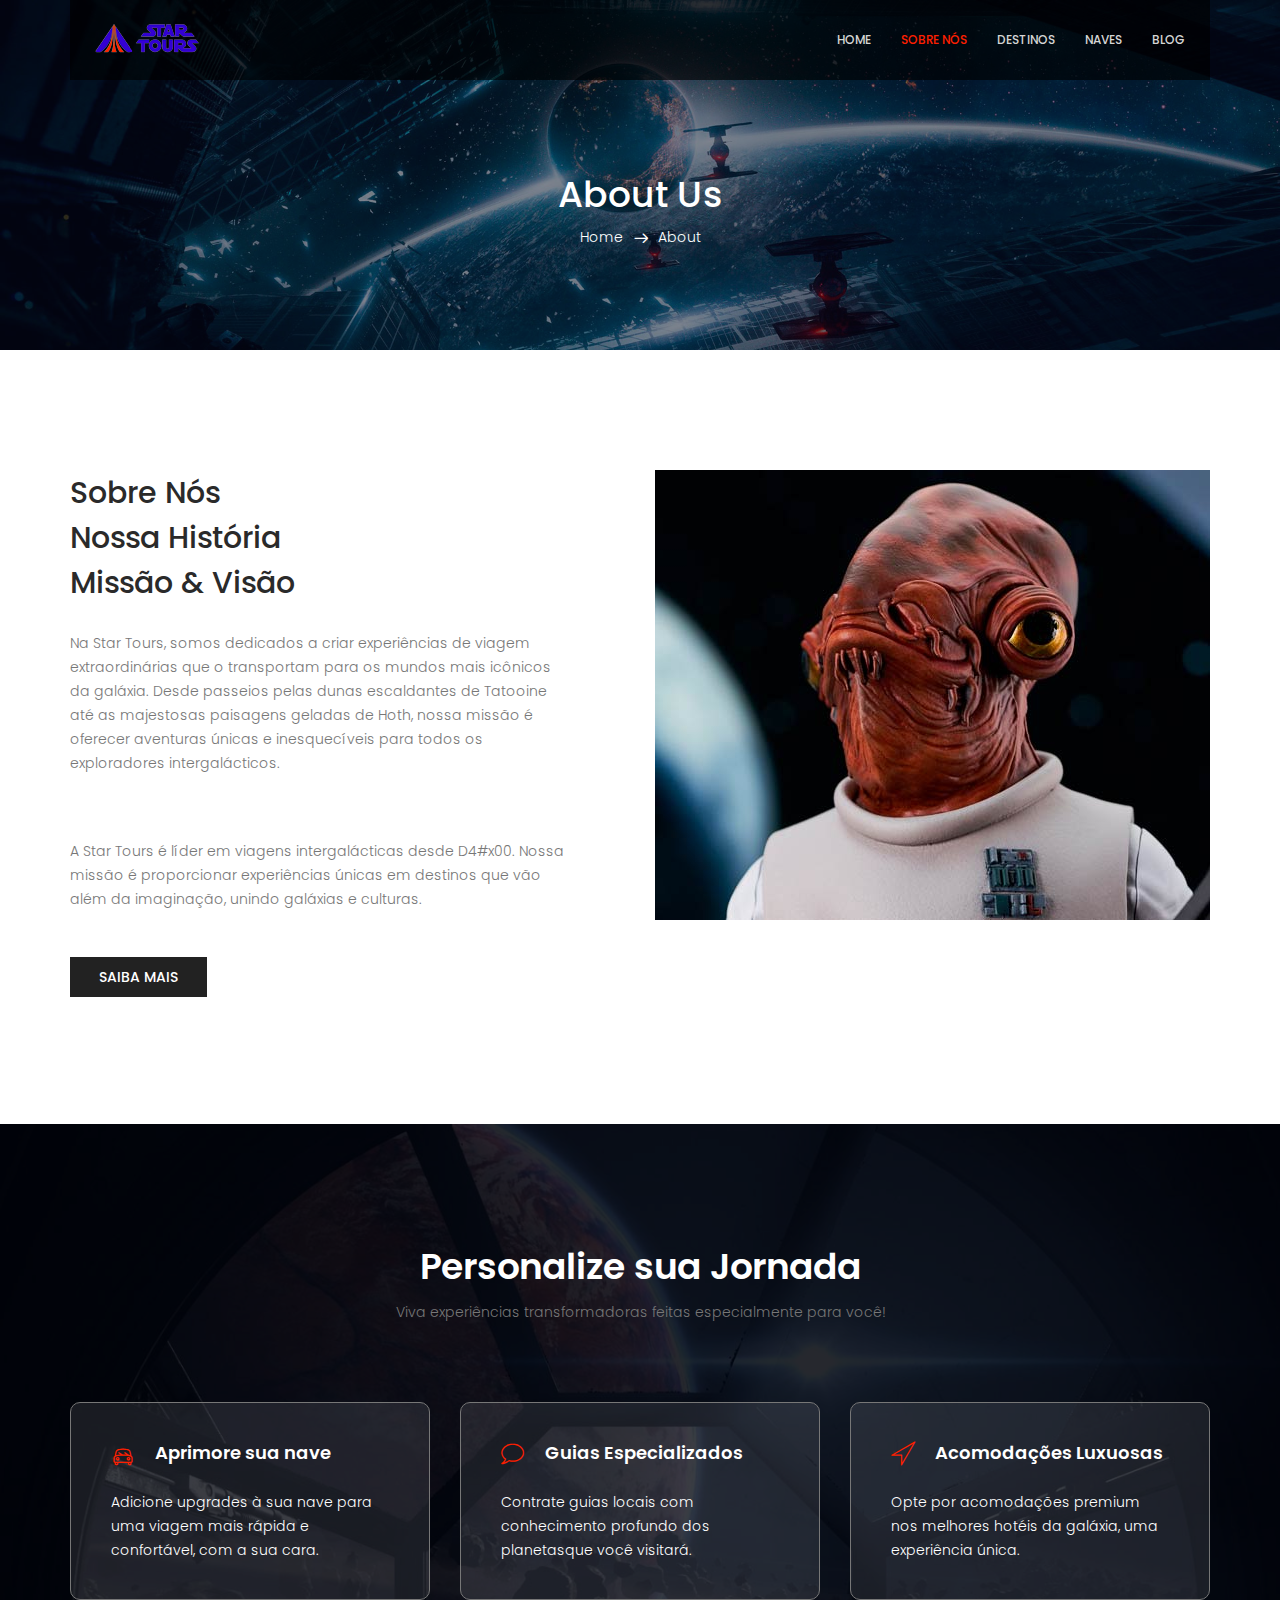
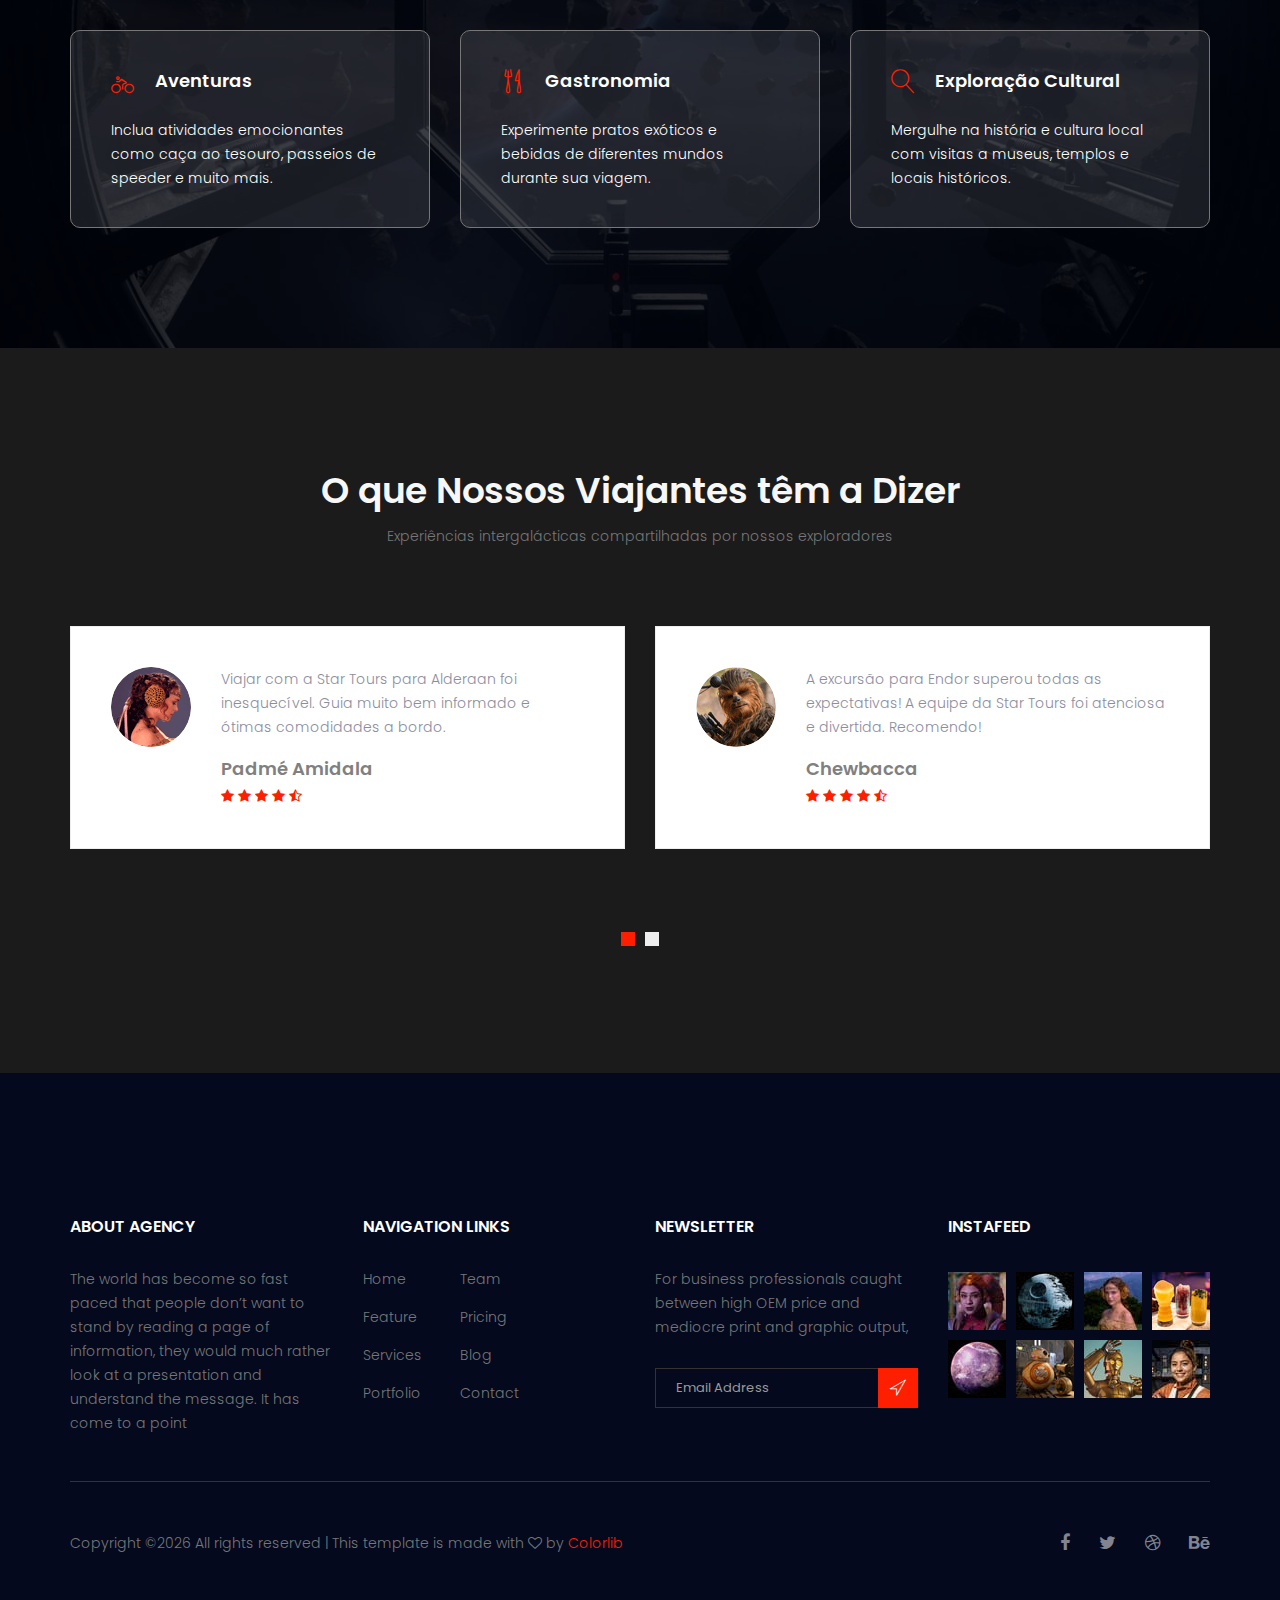
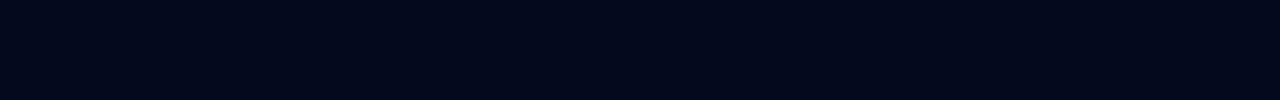
==== commit 3a84ba64: "." ====
--- a/about.html
+++ b/about.html
@@ -93,7 +93,7 @@
         <div class="container">
             <div class="section_title text-center">
                 <h2 class="title_w">Personalize sua Jornada</h2>
-                <p>Who are in extremely love with eco friendly system.</p>
+                <p>Viva experiências transformadoras feitas especialmente para você!</p>
             </div>
             <div class="row mb_30">
                 <div class="col-lg-4 col-md-6">
@@ -257,14 +257,14 @@
                         <div class="single-footer-widget instafeed">
                             <h6 class="footer_title">InstaFeed</h6>
                             <ul class="list_style instafeed d-flex flex-wrap">
-                                <li><img src="image/instagram/Image-01.jpg" alt=""></li>
-                                <li><img src="image/instagram/Image-02.jpg" alt=""></li>
-                                <li><img src="image/instagram/Image-03.jpg" alt=""></li>
-                                <li><img src="image/instagram/Image-04.jpg" alt=""></li>
-                                <li><img src="image/instagram/Image-05.jpg" alt=""></li>
-                                <li><img src="image/instagram/Image-06.jpg" alt=""></li>
-                                <li><img src="image/instagram/Image-07.jpg" alt=""></li>
-                                <li><img src="image/instagram/Image-08.jpg" alt=""></li>
+                                <li><img src="image/instagram/alien_woman_icon_instagram.jpg" alt=""></li>
+                                <li><img src="image/instagram/death_star_icon.jpg" alt=""></li>
+                                <li><img src="image/instagram/instagram_post_viajante_star_tours.jpg" alt=""></li>
+                                <li><img src="image/instagram/drinks_icon_instagram.jpg" alt=""></li>
+                                <li><img src="image/instagram/fondor_planeta_icon.jpg" alt=""></li>
+                                <li><img src="image/instagram/bb8_droids_instagram_icon.jpg" alt=""></li>
+                                <li><img src="image/instagram/c3po_droid_instagram_icon.jpg" alt=""></li>
+                                <li><img src="image/instagram/pilot_instagram_icon.jpg" alt=""></li>
                             </ul>
                         </div>
                     </div>						
